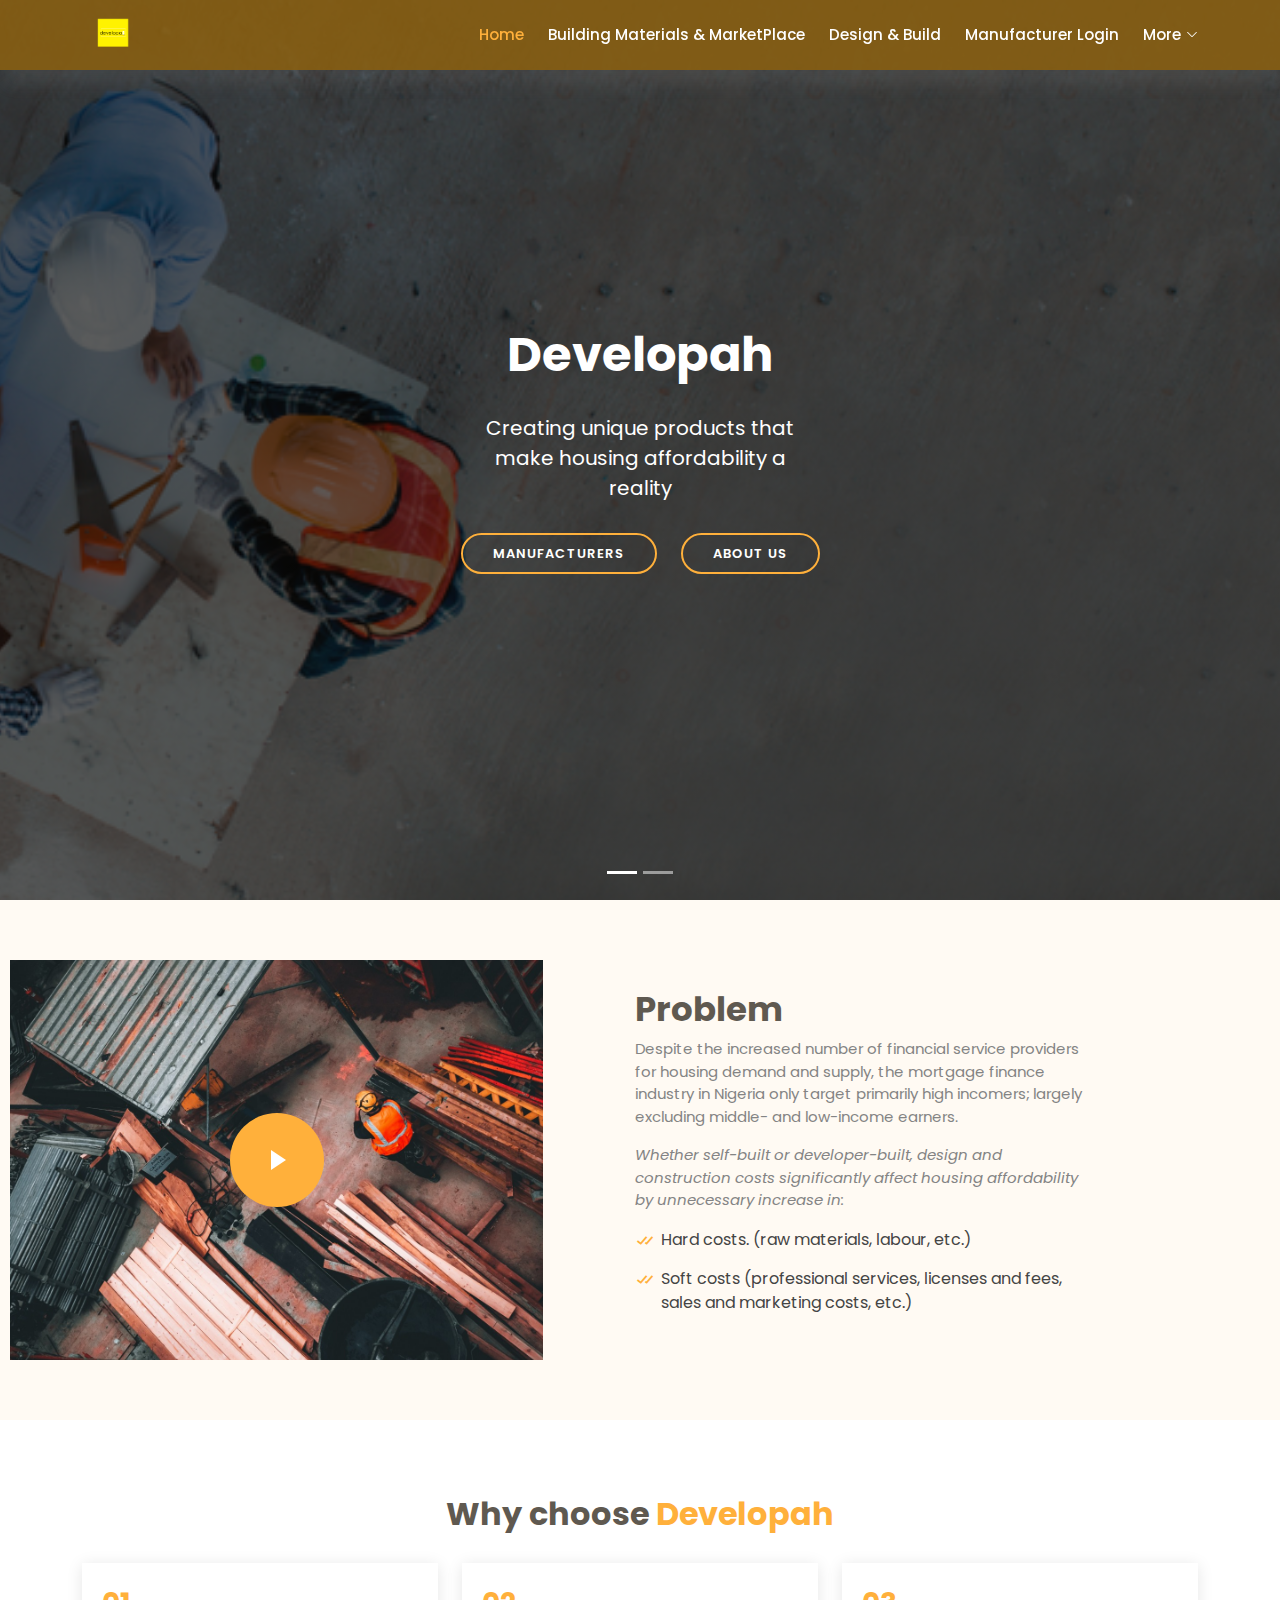
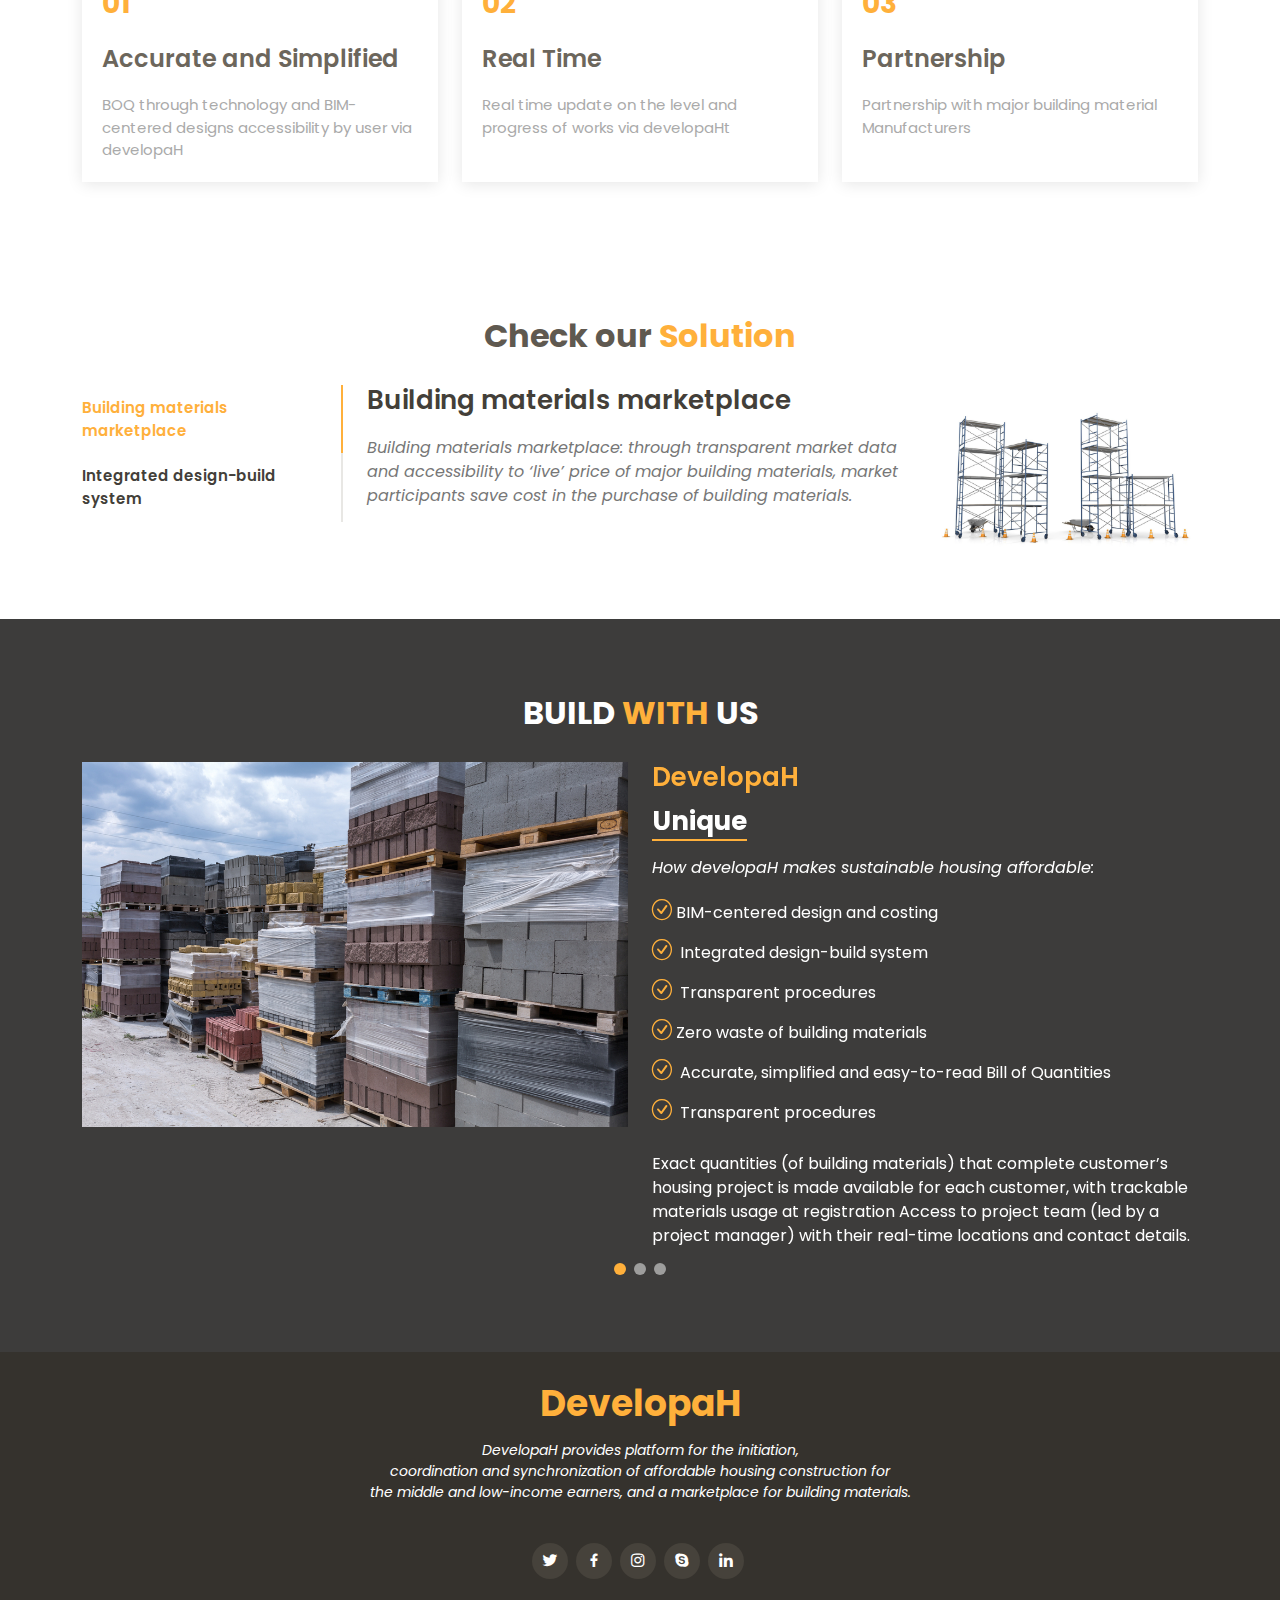
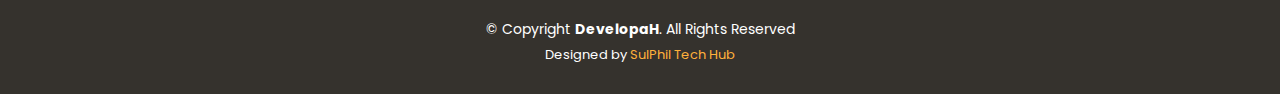
==== index.html @ 21da26ab "commit" ====
<!DOCTYPE html>
<html lang="en">

<head>
  <meta charset="utf-8">
  <meta content="width=device-width, initial-scale=1.0" name="viewport">

  <title>mydevelopah - Home</title>
  <meta content="" name="description">
  <meta content="" name="keywords">

  <!-- Favicons -->
 

  <!-- Google Fonts -->
  <link href="https://fonts.googleapis.com/css?family=Poppins:300,300i,400,400i,600,600i,700,700i|Satisfy|Comic+Neue:300,300i,400,400i,700,700i" rel="stylesheet">

  <!-- Vendor CSS Files -->
  <link href="assets/vendor/animate.css/animate.min.css" rel="stylesheet">
  <link href="assets/vendor/bootstrap/css/bootstrap.min.css" rel="stylesheet">
  <link href="assets/vendor/bootstrap-icons/bootstrap-icons.css" rel="stylesheet">
  <link href="assets/vendor/boxicons/css/boxicons.min.css" rel="stylesheet">
  <link href="assets/vendor/glightbox/css/glightbox.min.css" rel="stylesheet">
  <link href="assets/vendor/swiper/swiper-bundle.min.css" rel="stylesheet">

  <!-- Template Main CSS File -->
  <link href="assets/css/style.css" rel="stylesheet">

</head>

<body>


  <!-- ======= Header ======= -->
  <header id="header" class="fixed-top d-flex align-items-center header">
    <div class="container-fluid container-xl d-flex align-items-center justify-content-between">

      <div class="logo me-auto">
       
        <a href="index.html"><img src="assets/img/logo.png" alt="" class="img-fluid"></a>
      </div>

      <nav id="navbar" class="navbar order-last order-lg-0">
        <ul>
          <li><a class="nav-link scrollto active" href="">Home</a></li>
          <li><a class="nav-link scrollto" href="">Building Materials & MarketPlace</a></li>
          <li><a class="nav-link scrollto" href="">Design & Build</a></li>
          <li><a class="nav-link scrollto" href="">Manufacturer Login</a></li>
          <li class="dropdown"><a href="#"><span>More</span> <i class="bi bi-chevron-down"></i></a>
            <ul>
              <li><a href="#">About Us</a></li>
              <li><a href="#">Contact Us</a></li>
              <li><a href="#">Portfolio</a></li>
              <li><a href="team.html">Team</a></li>
              <li><a href="#">Partners</a></li>
            </ul>
          </li>
        </ul>
        <i class="bi bi-list mobile-nav-toggle"></i>
      </nav><!-- .navbar -->

    </div>
  </header><!-- End Header -->

  <!-- ======= Hero Section ======= -->
  <section id="hero">
    <div class="hero-container">
      <div id="heroCarousel" data-bs-interval="5000" class="carousel slide carousel-fade" data-bs-ride="carousel">

        <ol class="carousel-indicators" id="hero-carousel-indicators"></ol>

        <div class="carousel-inner" role="listbox">

          <!-- Slide 1 -->
          <div class="carousel-item active" style="background:linear-gradient(rgba(0, 0, 0, 0.3), rgba(0, 0, 0, 0.3)), url(assets/img/hero.jpg); background-position: center; background-size: cover;">
            <div class="carousel-container">
              <div class="carousel-content">
                <h2 class="animate__animated animate__fadeInDown">Developah</h2>
                <p class="animate__animated animate__fadeInUp">Creating unique products that make housing affordability a reality</p>
                <div>
                  <a href="" class="btn-menu animate__animated animate__fadeInUp scrollto">Manufacturers</a>
                  <a href="" class="btn-book animate__animated animate__fadeInUp scrollto">About Us</a>
                </div>
              </div>
            </div>
          </div>
          <div class="carousel-item" style="background:linear-gradient(rgba(0, 0, 0, 0.3), rgba(0, 0, 0, 0.3)), url(assets/img/special-4.jpg); background-position: center; background-size: cover;">
            <div class="carousel-container">
              <div class="carousel-content">
                <h2 class="animate__animated animate__fadeInDown">DevelopaH…</h2>
                <p class="animate__animated animate__fadeInUp">Creating unique products that make housing affordability a reality</p>
                <div>
                  <a href="" class="btn-menu animate__animated animate__fadeInUp scrollto">Manufacturers</a>
                  <a href="" class="btn-book animate__animated animate__fadeInUp scrollto">About Us</a>
                </div>
              </div>
            </div>
          </div>

      </div>
    </div>
  </section><!-- End Hero -->

  <main id="main">

    <!-- ======= About Section ======= -->
    <section id="about" class="about">
      <div class="container-fluid">

        <div class="row">

          <div class="col-lg-5 align-items-stretch video-box" style='background-image: url("assets/img/prom.jpg");margin-left: 10px;'>
            <a href="" class="venobox play-btn mb-4" data-vbtype="video" data-autoplay="true"></a>
          </div>

          <div class="col-lg-6 d-flex flex-column justify-content-center align-items-stretch">

            <div class="content">
              <h3><strong>Problem</strong></h3>
              <p>
                Despite the increased number of financial service providers for housing demand and supply, the mortgage finance industry in Nigeria only target primarily high incomers; largely excluding middle- and low-income earners.
                
              </p>
              <p class="fst-italic">
                Whether self-built or developer-built, design and construction costs significantly affect housing affordability by unnecessary increase in:
              </p>
              <ul>
                <li><i class="bx bx-check-double"></i> Hard costs. (raw materials, labour, etc.)</li>
                <li><i class="bx bx-check-double"></i> Soft costs (professional services, licenses and fees, sales and marketing costs, etc.)</li>
              </ul>
            </div>

          </div>

        </div>

      </div>
    </section><!-- End About Section -->

    <!-- ======= Whu Us Section ======= -->
    <section id="why-us" class="why-us">
      <div class="container">

        <div class="section-title">
          <h2>Why choose <span>Developah</span></h2>
        </div>
        <div class="row">
          <div class="col-lg-4">
            <div class="box">
              <span>01</span>
              <h4>Accurate and Simplified</h4>
              <p>BOQ through technology and BIM- centered designs accessibility by user via developaH</p>
            </div>
          </div>
          <div class="col-lg-4 mt-4 mt-lg-0">
            <div class="box">
              <span>02</span>
              <h4>Real Time</h4>
              <p>Real time update on the level and progress of works via developaHt</p>
            </div>
          </div>

          <div class="col-lg-4 mt-4 mt-lg-0">
            <div class="box">
              <span>03</span>
              <h4>Partnership</h4>
              <p>Partnership with major building material Manufacturers</p>
            </div>
          </div>

        </div>

      </div>
    </section><!-- End Whu Us Section -->

    <!-- ======= Specials Section ======= -->
    <section id="specials" class="specials">
      <div class="container">

        <div class="section-title">
          <h2>Check our <span>Solution</span></h2>
        </div>

        <div class="row">
          <div class="col-lg-3">
            <ul class="nav nav-tabs flex-column">
              <li class="nav-item">
                <a class="nav-link active show" data-bs-toggle="tab" href="#tab-1">Building materials marketplace</a>
              </li>
              <li class="nav-item">
                <a class="nav-link" data-bs-toggle="tab" href="#tab-2">Integrated design-build system</a>
              </li>
            
              </li>
            </ul>
          </div>
          <div class="col-lg-9 mt-4 mt-lg-0">
            <div class="tab-content">
              <div class="tab-pane active show" id="tab-1">
                <div class="row">
                  <div class="col-lg-8 details order-2 order-lg-1">
                    <h3>Building materials marketplace</h3>
                    <p class="fst-italic">Building materials marketplace: through transparent market data and accessibility to ‘live’ price of major building materials, market participants save cost in the purchase of building materials.
                    </p>
                  </div>
                  <div class="col-lg-4 text-center order-1 order-lg-2">
                    <img src="assets/img/Images Set_2/Image c.png" alt="" class="img-fluid">
                  </div>
                </div>
              </div>
              <div class="tab-pane" id="tab-2">
                <div class="row">
                  <div class="col-lg-8 details order-2 order-lg-1">
                    <h3>Integrated design-build system</h3>
                    
                    <p>Integrated design-build system that leverages technology, transparency and professional competence to provide affordable and sustainable housing to the middle- and low-income earners in Nigeria.
                    </p>
                  </div>
                  <div class="col-lg-4 text-center order-1 order-lg-2">
                    <img src="assets/img/Images Set_2/Image m.png" alt="" class="img-fluid">
                  </div>
                </div>
              </div>
            
           
            </div>
          </div>
        </div>

      </div>
    </section><!-- End Specials Section -->

    <!-- ======= Events Section ======= -->
    <section id="events" class="events">
      <div class="container">

        <div class="section-title">
          <h2> BUILD <span>WITH</span> US</h2>
        </div>

        <div class="events-slider swiper">
          <div class="swiper-wrapper">

            <div class="swiper-slide">
              <div class="row event-item">
                <div class="col-lg-6">
                  <img src="assets/img/special-2.jpg" class="img-fluid" alt="">
                </div>
                <div class="col-lg-6 pt-4 pt-lg-0 content">
                  <h3>DevelopaH</h3>
                  <div class="price">
                    <p><span>Unique</span></p>
                  </div>
                  <p class="fst-italic"> 
                    How developaH makes sustainable housing affordable:
                  </p>
                  <ul>
                    <li><i class="bi bi-check-circle"></i>BIM-centered design and costing</li>
                    <li><i class="bi bi-check-circle"></i> Integrated design-build system</li>
                    <li><i class="bi bi-check-circle"></i>	Transparent procedures</li>
                    <li><i class="bi bi-check-circle"></i>Zero waste of building materials</li>
                    <li><i class="bi bi-check-circle"></i> Accurate, simplified and easy-to-read Bill of Quantities</li>
                    <li><i class="bi bi-check-circle"></i>	Transparent procedures</li>
                  </ul>
                  <p>
                    Exact quantities (of building materials) that complete customer’s housing project is made available for each customer, with trackable materials usage at registration
                    Access to project team (led by a project manager) with their real-time locations and contact details.

                  </p>
                </div>
              </div>
            </div><!-- End testimonial item -->

            <div class="swiper-slide">
              <div class="row event-item">
                <div class="col-lg-6">
                  <img src="assets/img/special-3.jpg" class="img-fluid" alt="">
                </div>
                <div class="col-lg-6 pt-4 pt-lg-0 content">
                  <h3>DevelopaH</h3>
                  <div class="price">
                    <p><span>Excellent</span></p>
                  </div>
                  <p class="fst-italic"> 
                    How developaH makes sustainable housing affordable:
                  </p>
                  <ul>
                    <li><i class="bi bi-check-circle"></i>BIM-centered design and costing</li>
                    <li><i class="bi bi-check-circle"></i> Integrated design-build system</li>
                    <li><i class="bi bi-check-circle"></i>	Transparent procedures</li>
                    <li><i class="bi bi-check-circle"></i>Zero waste of building materials</li>
                    <li><i class="bi bi-check-circle"></i> Accurate, simplified and easy-to-read Bill of Quantities</li>
                    <li><i class="bi bi-check-circle"></i>	Transparent procedures</li>
                  </ul>
                  <p>
                    Exact quantities (of building materials) that complete customer’s housing project is made available for each customer, with trackable materials usage at registration
                    Access to project team (led by a project manager) with their real-time locations and contact details.

                  </p>
                </div>
              </div>
            </div><!-- End testimonial item -->

            <div class="swiper-slide">
              <div class="row event-item">
                <div class="col-lg-6">
                  <img src="assets/img/special-5.jpg" class="img-fluid" alt="">
                </div>
                <div class="col-lg-6 pt-4 pt-lg-0 content">
                  <h3>DevelopaH</h3>
                  <div class="price">
                    <p><span>Best</span></p>
                  </div>
                  <p class="fst-italic"> 
                    How developaH makes sustainable housing affordable:
                  </p>
                  <ul>
                    <li><i class="bi bi-check-circle"></i>BIM-centered design and costing</li>
                    <li><i class="bi bi-check-circle"></i> Integrated design-build system</li>
                    <li><i class="bi bi-check-circle"></i>	Transparent procedures</li>
                    <li><i class="bi bi-check-circle"></i>Zero waste of building materials</li>
                    <li><i class="bi bi-check-circle"></i> Accurate, simplified and easy-to-read Bill of Quantities</li>
                    <li><i class="bi bi-check-circle"></i>	Transparent procedures</li>
                  </ul>
                  <p>
                    Exact quantities (of building materials) that complete customer’s housing project is made available for each customer, with trackable materials usage at registration
                    Access to project team (led by a project manager) with their real-time locations and contact details.

                  </p>
                </div>
              </div>
            </div><!-- End testimonial item -->

          </div>
          <div class="swiper-pagination"></div>
        </div>

      </div>
    </section><!-- End Events Section -->




  </main><!-- End #main -->

  <!-- ======= Footer ======= -->
  <footer id="footer">
    <div class="container">
      <h3>DevelopaH</h3>
      <p>DevelopaH provides platform for the initiation, <br>coordination and synchronization of affordable
         housing construction for <br>the middle and low-income earners, and a marketplace for building materials. </p>
      <div class="social-links">
        <a href="#" class="twitter"><i class="bx bxl-twitter"></i></a>
        <a href="#" class="facebook"><i class="bx bxl-facebook"></i></a>
        <a href="#" class="instagram"><i class="bx bxl-instagram"></i></a>
        <a href="#" class="google-plus"><i class="bx bxl-skype"></i></a>
        <a href="#" class="linkedin"><i class="bx bxl-linkedin"></i></a>
      </div>
      <div class="copyright">
        &copy; Copyright <strong><span>DevelopaH</span></strong>. All Rights Reserved
      </div>
      <div class="credits">
        Designed by <a href="">SulPhil Tech Hub</a>
      </div>
    </div>
  </footer><!-- End Footer -->

  <div id="preloader"></div>

  <a href="#" class="back-to-top d-flex align-items-center justify-content-center"><i class="bi bi-arrow-up-short"></i></a>

  <!-- Vendor JS Files -->
  <script src="assets/vendor/bootstrap/js/bootstrap.bundle.min.js"></script>
  <script src="assets/vendor/glightbox/js/glightbox.min.js"></script>
  <script src="assets/vendor/isotope-layout/isotope.pkgd.min.js"></script>
  <script src="assets/vendor/php-email-form/validate.js"></script>
  <script src="assets/vendor/swiper/swiper-bundle.min.js"></script>

  <!-- Template Main JS File -->
  <script src="assets/js/main.js"></script>

</body>

</html>
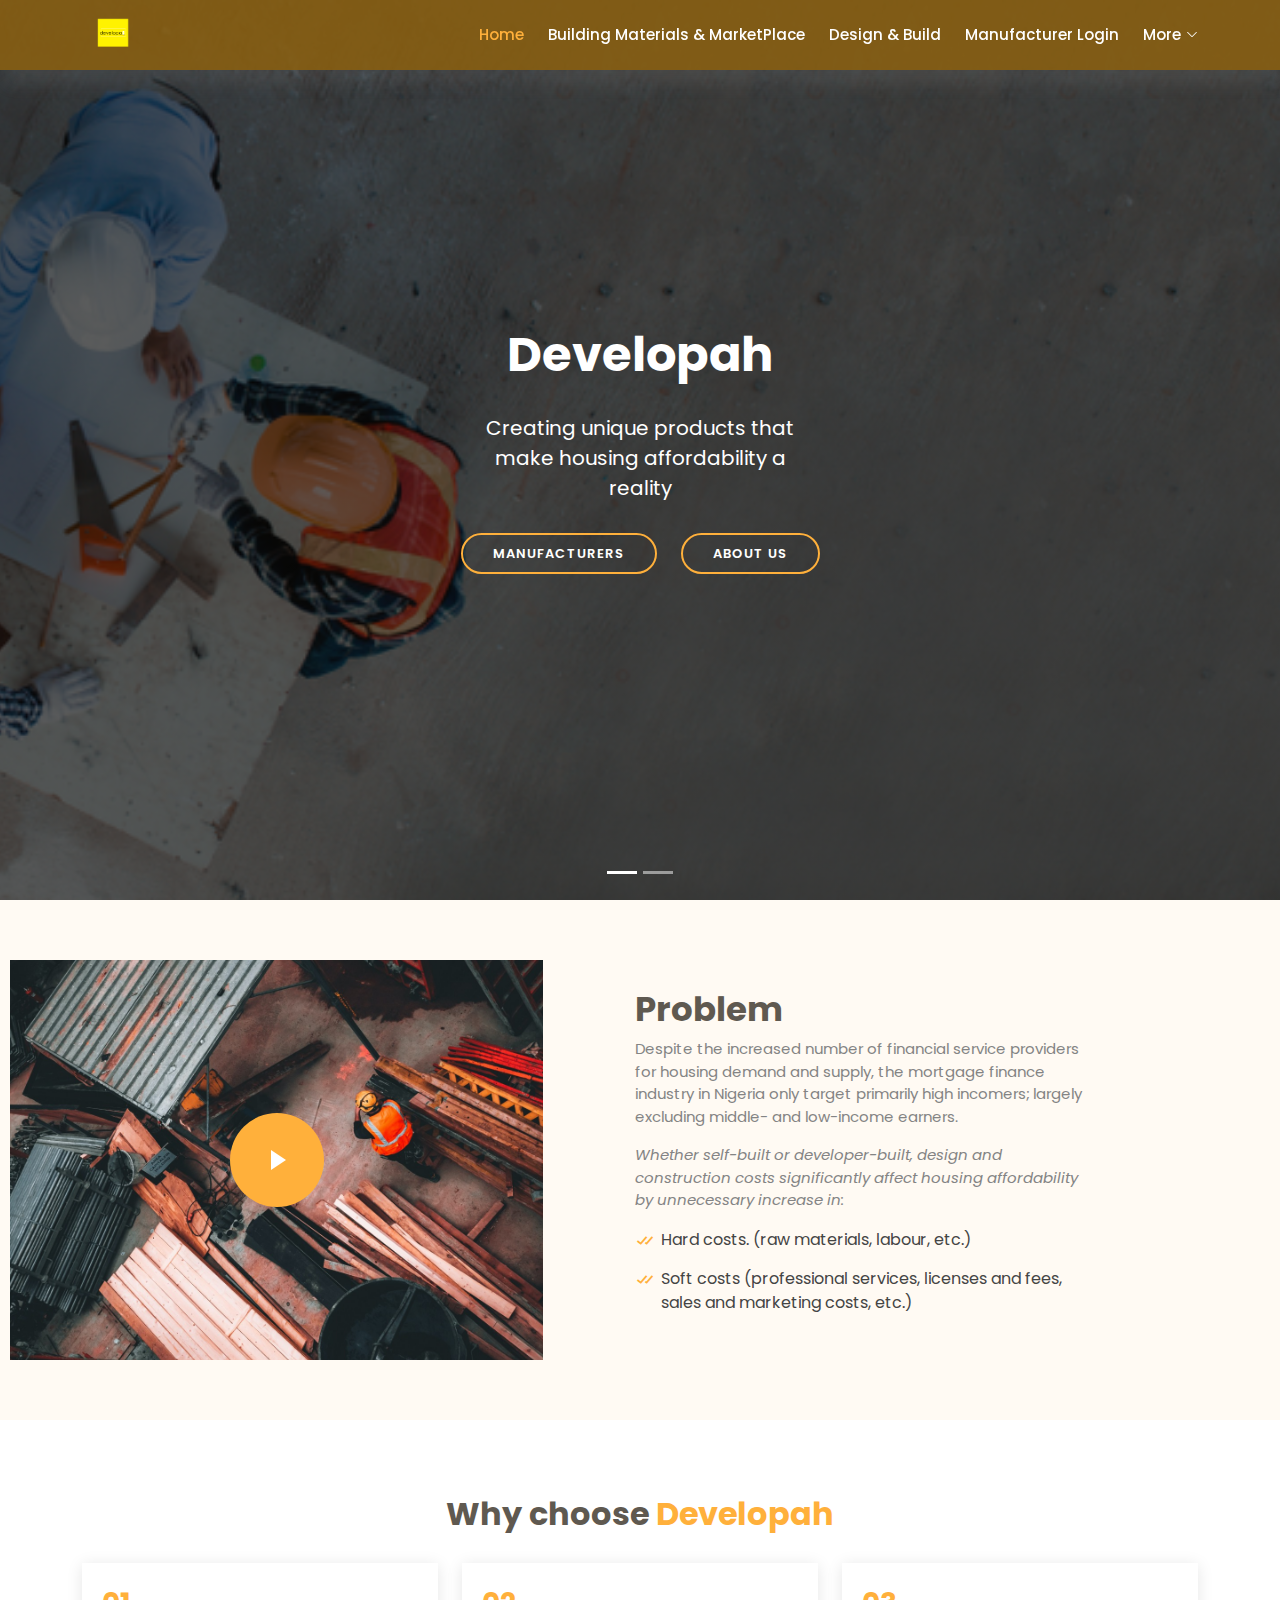
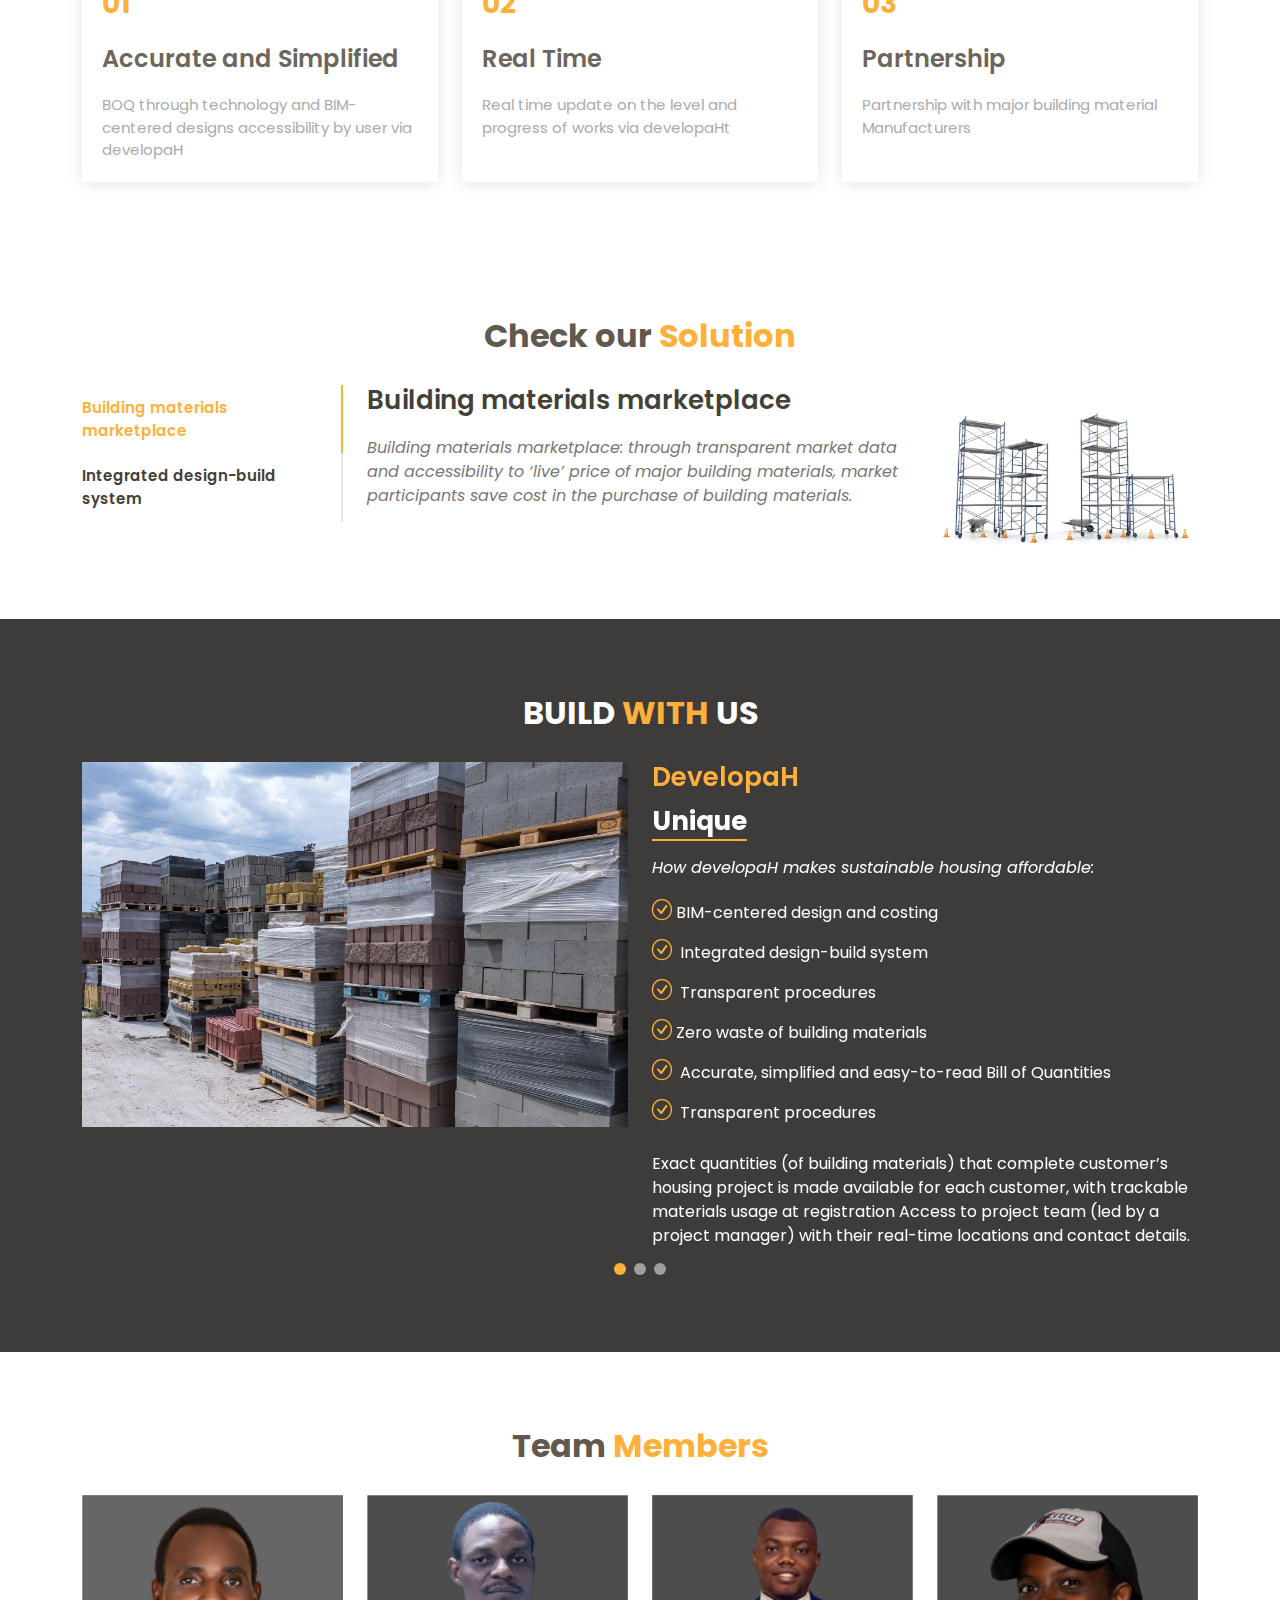
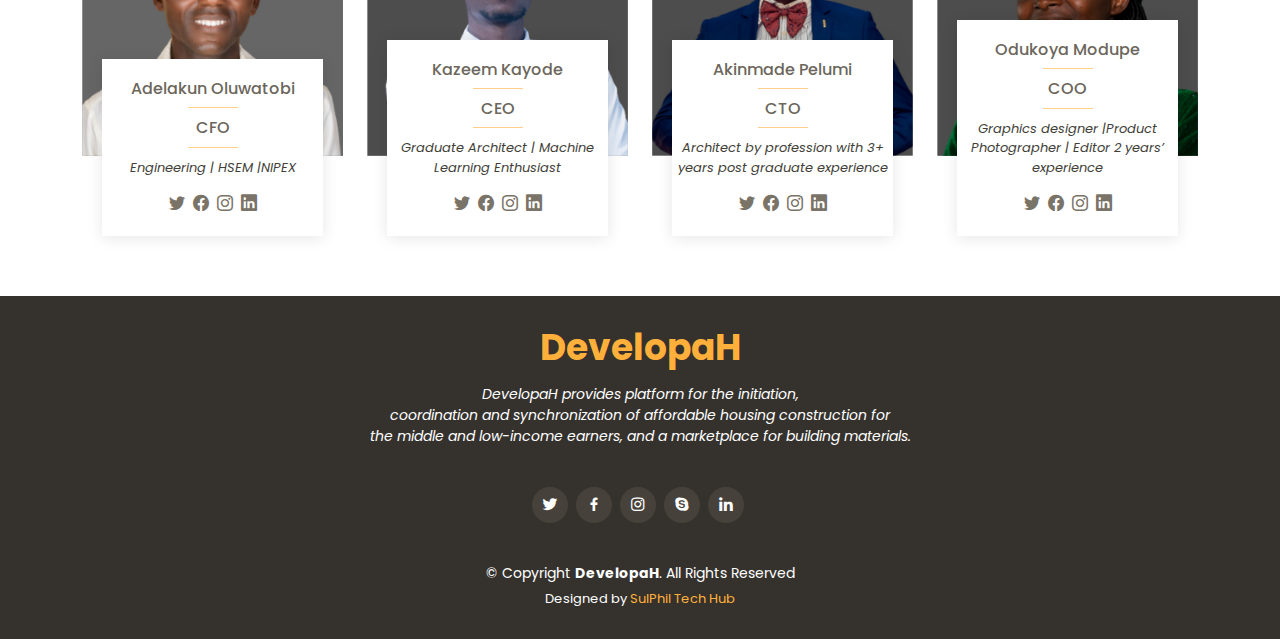
==== commit 0ff4a604: "team section" ====
--- a/index.html
+++ b/index.html
@@ -338,7 +338,92 @@
       </div>
     </section><!-- End Events Section -->
 
-
+ <!-- ======= Chefs Section ======= -->
+ <section id="chefs" class="chefs">
+  <div class="container">
+
+    <div class="section-title">
+      <h2>Team <span>Members</span></h2>
+    
+    </div>
+
+    <div class="row">
+
+      <div class="col-lg-3 col-md-6">
+        <div class="member">
+          <div class="pic"><img src="assets/img/Team Member Photos/Adelakun Oluwatobi.png" class="img-fluid" alt=""></div>
+          <div class="member-info">
+            <h4>Adelakun Oluwatobi </h4>
+            <h4>CFO</h4>
+            <span>Engineering | HSEM |NIPEX  </span>
+            <div class="social">
+              <a href=""><i class="bi bi-twitter"></i></a>
+              <a href=""><i class="bi bi-facebook"></i></a>
+              <a href=""><i class="bi bi-instagram"></i></a>
+              <a href=""><i class="bi bi-linkedin"></i></a>
+            </div>
+          </div>
+        </div>
+      </div>
+
+      <div class="col-lg-3 col-md-6">
+        <div class="member">
+          <div class="pic"><img src="assets/img/Team Member Photos/Kazeem Kayode.jpg" class="img-fluid" alt=""></div>
+          <div class="member-info">
+            <h4>Kazeem Kayode </h4>
+            <h4>CEO</h4>
+            <span>Graduate Architect | Machine Learning Enthusiast </span>
+           
+            <div class="social">
+              <a href=""><i class="bi bi-twitter"></i></a>
+              <a href=""><i class="bi bi-facebook"></i></a>
+              <a href=""><i class="bi bi-instagram"></i></a>
+              <a href=""><i class="bi bi-linkedin"></i></a>
+            </div>
+          </div>
+        </div>
+      </div>
+
+      <div class="col-lg-3 col-md-6">
+        <div class="member">
+          <div class="pic"><img src="assets/img/Team Member Photos/olum.png" class="img-fluid" alt=""></div>
+          <div class="member-info">
+            <h4>Akinmade Pelumi </h4>
+            <h4>CTO</h4>
+            <span>Architect by profession with 3+ years post graduate experience </span>
+          
+        
+            <div class="social">
+              <a href=""><i class="bi bi-twitter"></i></a>
+              <a href=""><i class="bi bi-facebook"></i></a>
+              <a href=""><i class="bi bi-instagram"></i></a>
+              <a href=""><i class="bi bi-linkedin"></i></a>
+            </div>
+          </div>
+        </div>
+      </div>
+
+      <div class="col-lg-3 col-md-6">
+        <div class="member">
+          <div class="pic"><img src="assets/img/Team Member Photos/Odukoya Modupe.jpg" class="img-fluid" alt=""></div>
+          <div class="member-info">
+            <h4>Odukoya Modupe  </h4>
+            <h4>COO</h4>
+            <span>Graphics designer |Product Photographer | Editor 2 years’ experience</span>
+           
+            <div class="social">
+              <a href=""><i class="bi bi-twitter"></i></a>
+              <a href=""><i class="bi bi-facebook"></i></a>
+              <a href=""><i class="bi bi-instagram"></i></a>
+              <a href=""><i class="bi bi-linkedin"></i></a>
+            </div>
+          </div>
+        </div>
+      </div>
+    </div>
+
+  </div>
+</section><!-- End Chefs Section -->
 
 
   </main><!-- End #main -->
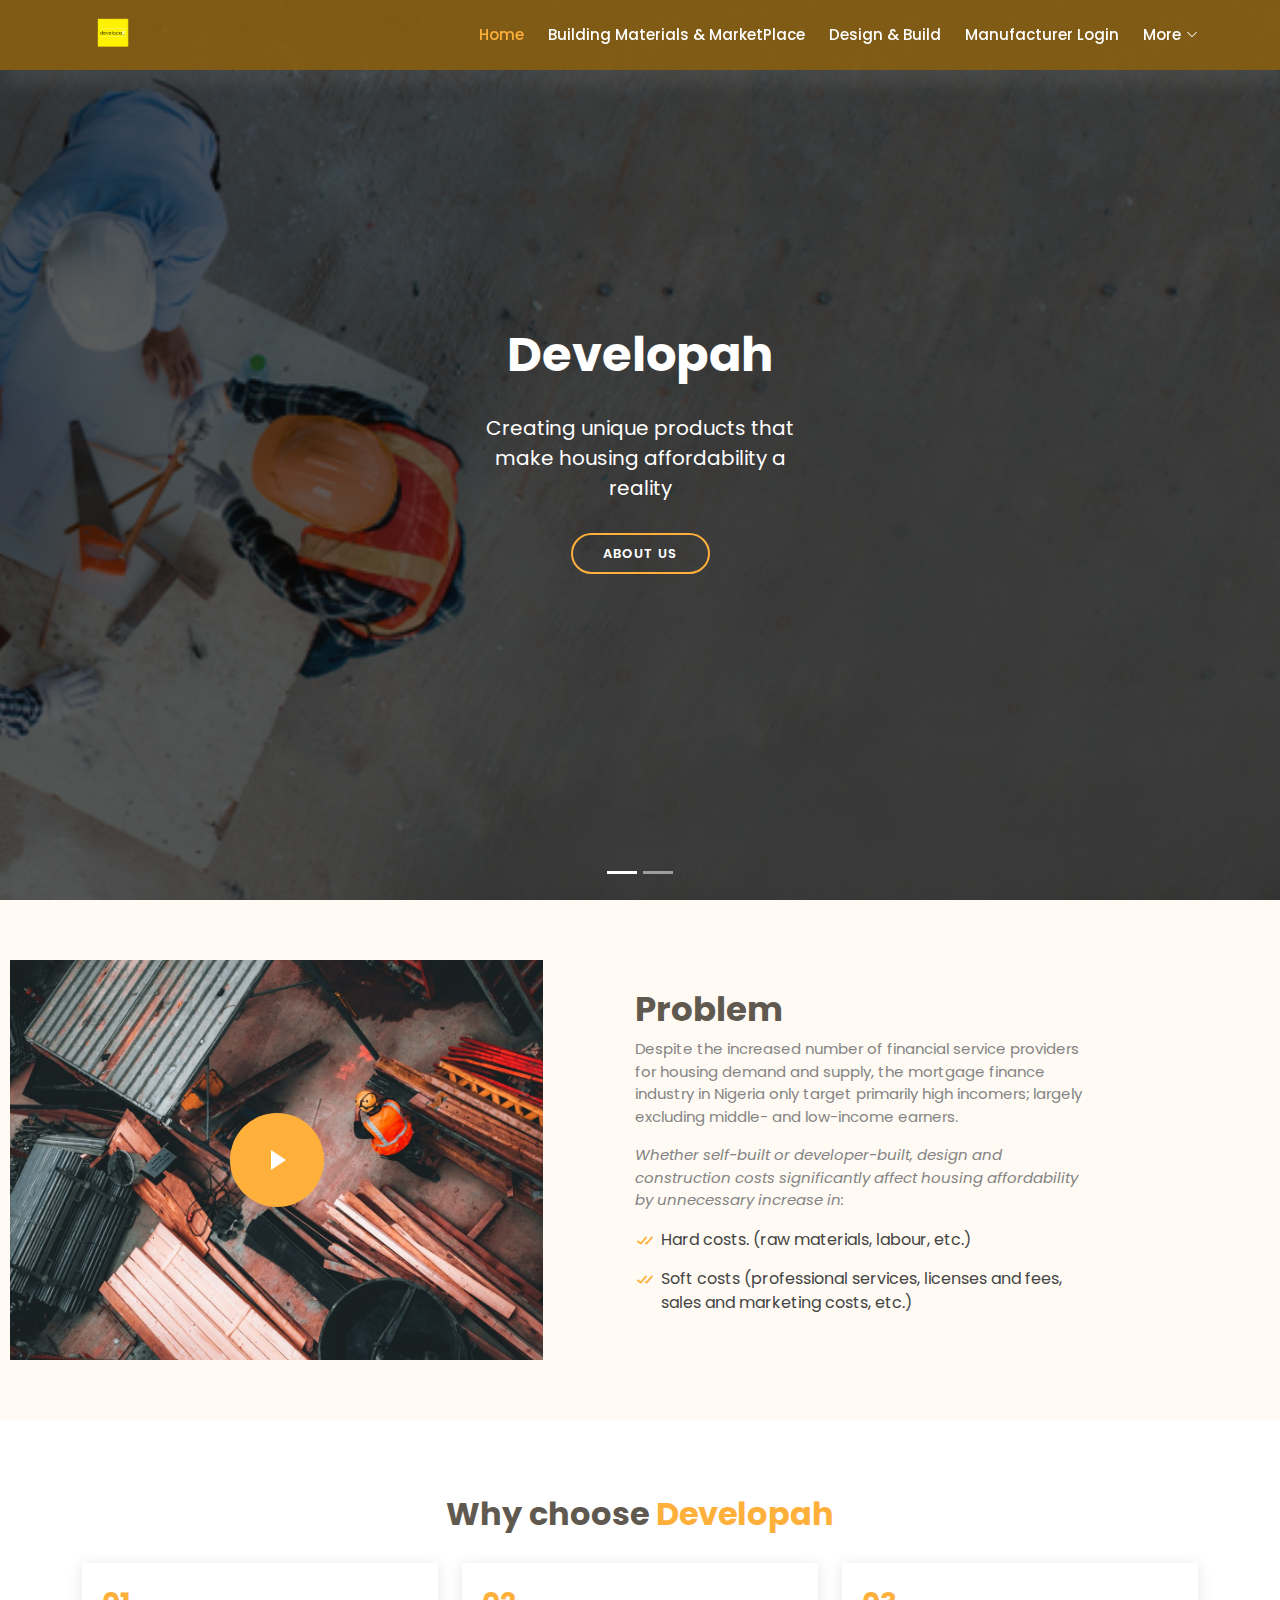
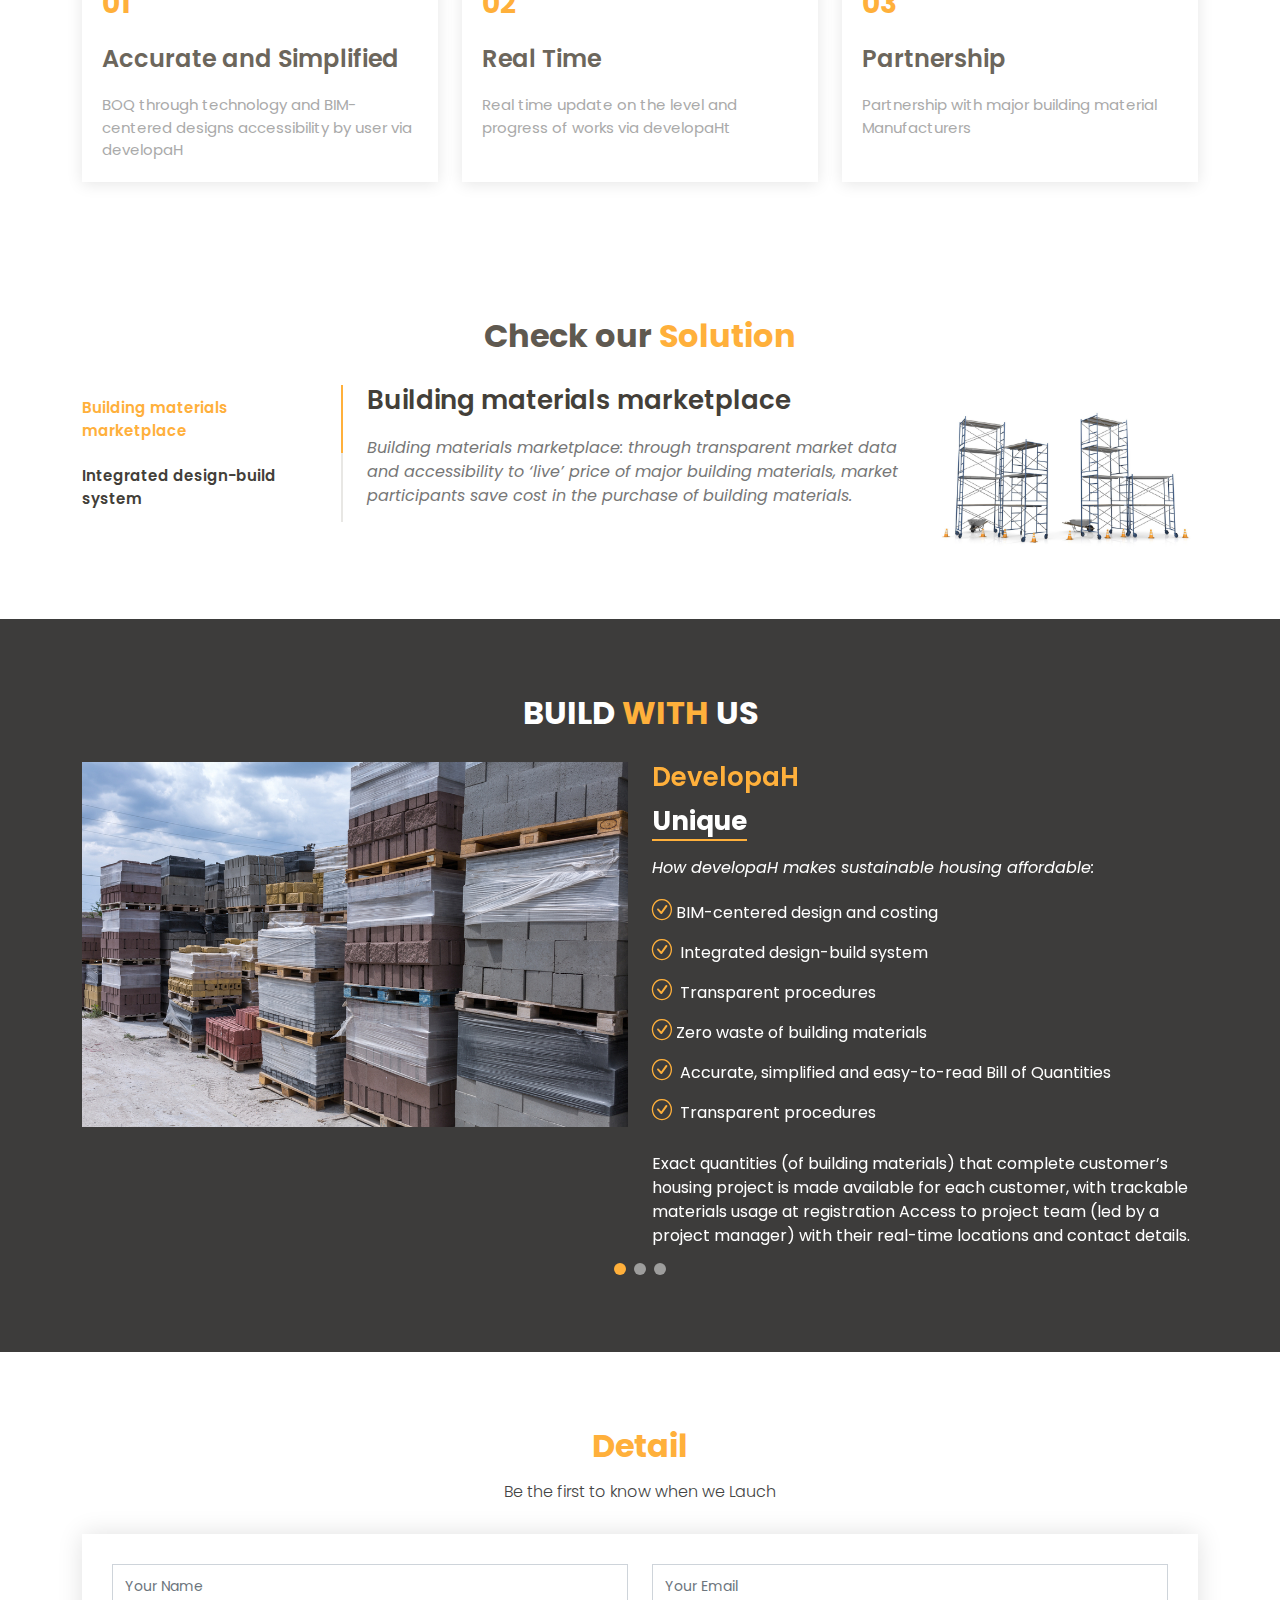
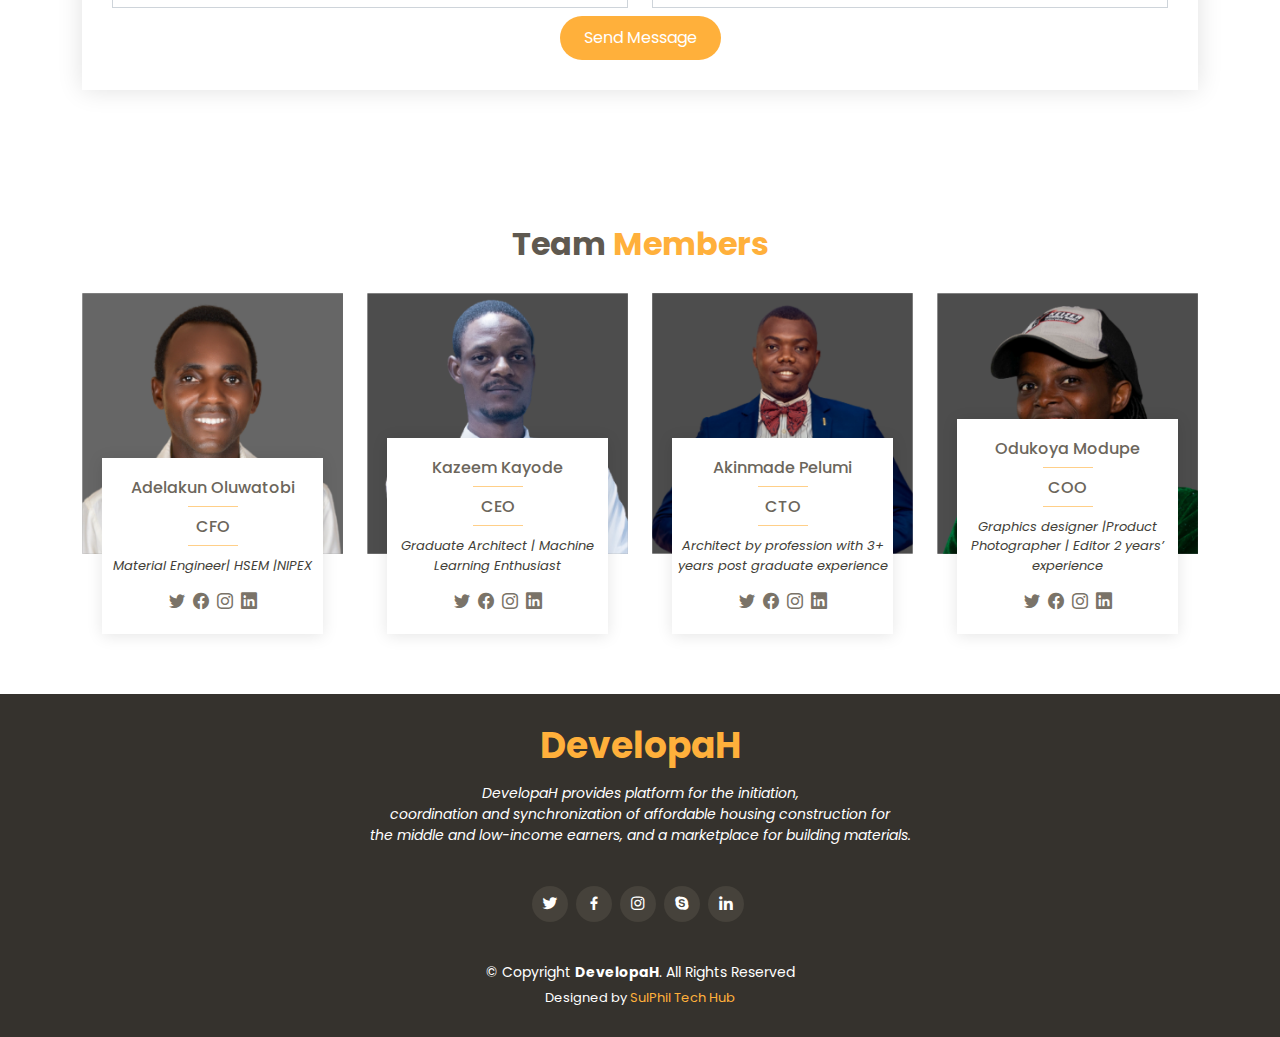
==== commit 3d7de092: "Update index.html" ====
--- a/index.html
+++ b/index.html
@@ -78,7 +78,7 @@
                 <h2 class="animate__animated animate__fadeInDown">Developah</h2>
                 <p class="animate__animated animate__fadeInUp">Creating unique products that make housing affordability a reality</p>
                 <div>
-                  <a href="" class="btn-menu animate__animated animate__fadeInUp scrollto">Manufacturers</a>
+               
                   <a href="" class="btn-book animate__animated animate__fadeInUp scrollto">About Us</a>
                 </div>
               </div>
@@ -90,7 +90,7 @@
                 <h2 class="animate__animated animate__fadeInDown">DevelopaH…</h2>
                 <p class="animate__animated animate__fadeInUp">Creating unique products that make housing affordability a reality</p>
                 <div>
-                  <a href="" class="btn-menu animate__animated animate__fadeInUp scrollto">Manufacturers</a>
+               
                   <a href="" class="btn-book animate__animated animate__fadeInUp scrollto">About Us</a>
                 </div>
               </div>
@@ -337,6 +337,54 @@
 
       </div>
     </section><!-- End Events Section -->
+     <!-- ======= Book A Table Section ======= -->
+     <section id="book-a-table" class="book-a-table">
+      <div class="container">
+        <div class="section-title">
+          <h2><span>Detail</span></h2>
+          <p>Be the first to know when we Lauch</p>
+        </div>
+        <form action="forms/book-a-table.php" method="post" role="form" class="php-email-form">
+          <div class="row">
+            <div class="col-lg-6 col-md-6 form-group">
+              <input type="text" name="name" class="form-control" id="name" placeholder="Your Name" data-rule="minlen:4" data-msg="Please enter at least 4 chars">
+              <div class="validate"></div>
+            </div>
+            <div class="col-lg-6 col-md-6 form-group mt-3 mt-md-0">
+              <input type="email" class="form-control" name="email" id="email" placeholder="Your Email" data-rule="email" data-msg="Please enter a valid email">
+              <div class="validate"></div>
+            </div>
+            <!-- <div class="col-lg-4 col-md-6 form-group mt-3 mt-md-0">
+              <input type="text" class="form-control" name="phone" id="phone" placeholder="Your Phone" data-rule="minlen:4" data-msg="Please enter at least 4 chars">
+              <div class="validate"></div>
+            </div> -->
+            <!-- <div class="col-lg-4 col-md-6 form-group mt-3">
+              <input type="text" name="date" class="form-control" id="date" placeholder="Date" data-rule="minlen:4" data-msg="Please enter at least 4 chars">
+              <div class="validate"></div>
+            </div>
+            <div class="col-lg-4 col-md-6 form-group mt-3">
+              <input type="text" class="form-control" name="time" id="time" placeholder="Time" data-rule="minlen:4" data-msg="Please enter at least 4 chars">
+              <div class="validate"></div>
+            </div>
+            <div class="col-lg-4 col-md-6 form-group mt-3">
+              <input type="number" class="form-control" name="people" id="people" placeholder="# of people" data-rule="minlen:1" data-msg="Please enter at least 1 chars">
+              <div class="validate"></div>
+            </div>
+          </div>
+          <div class="form-group mt-3">
+            <textarea class="form-control" name="message" rows="5" placeholder="Message"></textarea>
+            <div class="validate"></div>
+          </div>
+          <div class="mb-3">
+            <div class="loading">Loading</div>
+            <div class="error-message"></div>
+            <div class="sent-message">Your booking request was sent. We will call back or send an Email to confirm your reservation. Thank you!</div>
+          </div> -->
+          <div class="text-center"><button type="submit">Send Message</button></div>
+        </form>
+
+      </div>
+    </section><!-- End Book A Table Section -->
 
  <!-- ======= Chefs Section ======= -->
  <section id="chefs" class="chefs">
@@ -355,7 +403,7 @@
           <div class="member-info">
             <h4>Adelakun Oluwatobi </h4>
             <h4>CFO</h4>
-            <span>Engineering | HSEM |NIPEX  </span>
+            <span>Material Engineer| HSEM |NIPEX  </span>
             <div class="social">
               <a href=""><i class="bi bi-twitter"></i></a>
               <a href=""><i class="bi bi-facebook"></i></a>
--- a/assets/css/style.css
+++ b/assets/css/style.css
@@ -748,11 +748,11 @@
   margin: 0;
   padding: 0;
 }
-.why-us .box:hover {
+/* .why-us .box:hover {
   background: #ffb03b;
   padding: 30px 30px 70px 30px;
   /* box-shadow: 20px 15px 30px #ffb03b; */
-}
+} */
 .why-us .box:hover span, .why-us .box:hover h4, .why-us .box:hover p {
   color: #fff;
 }
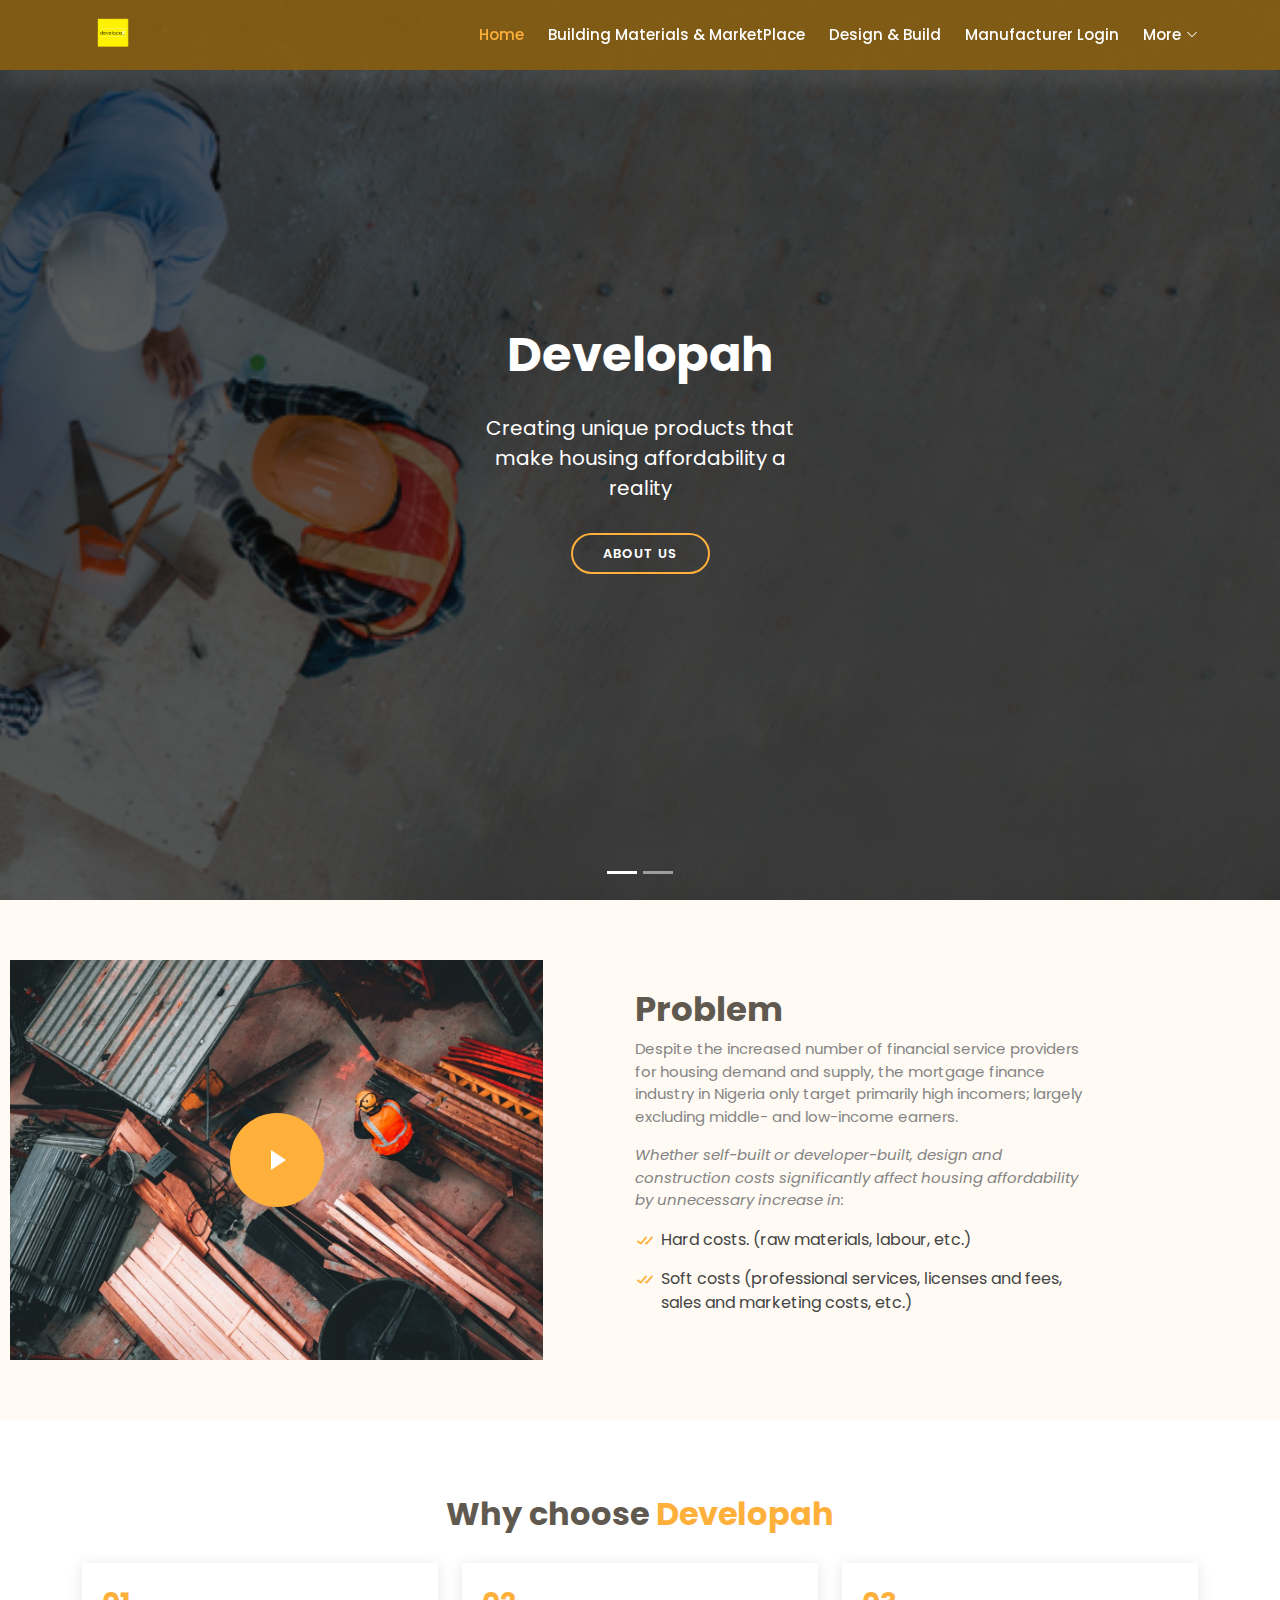
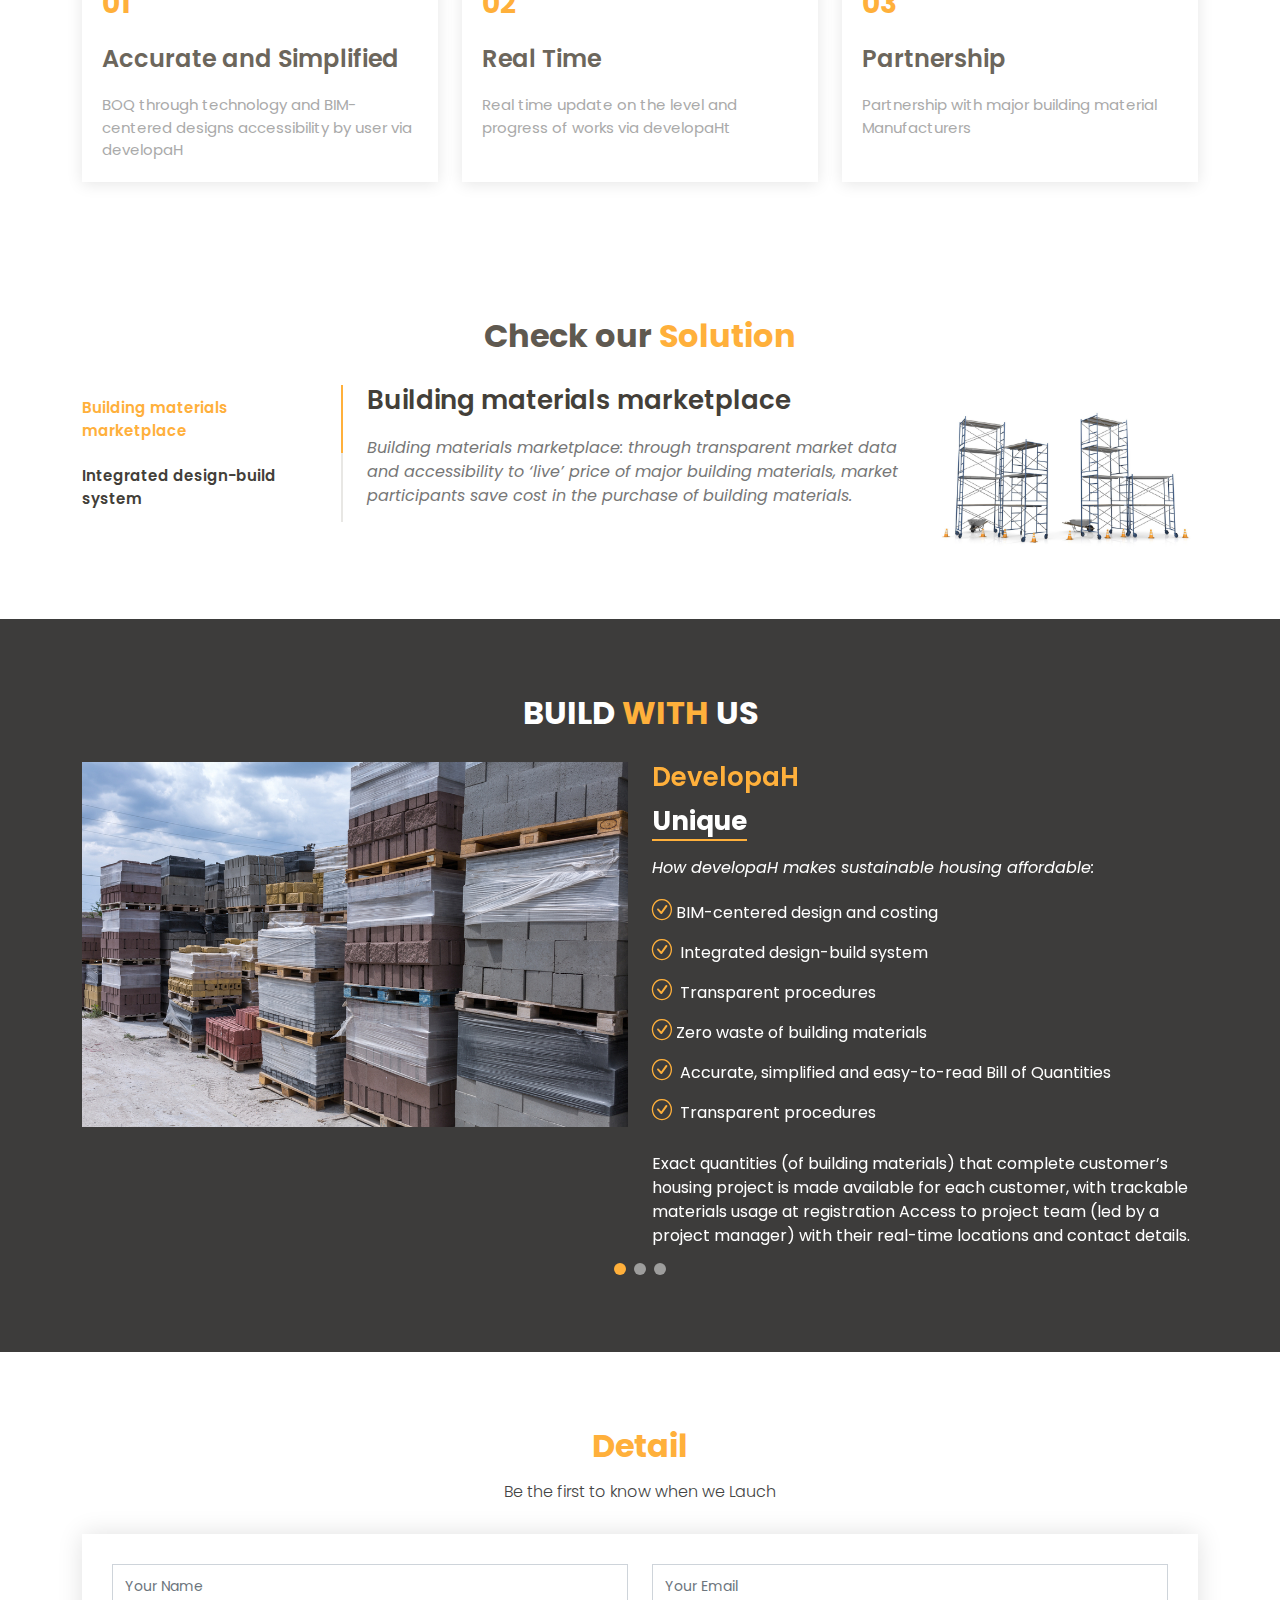
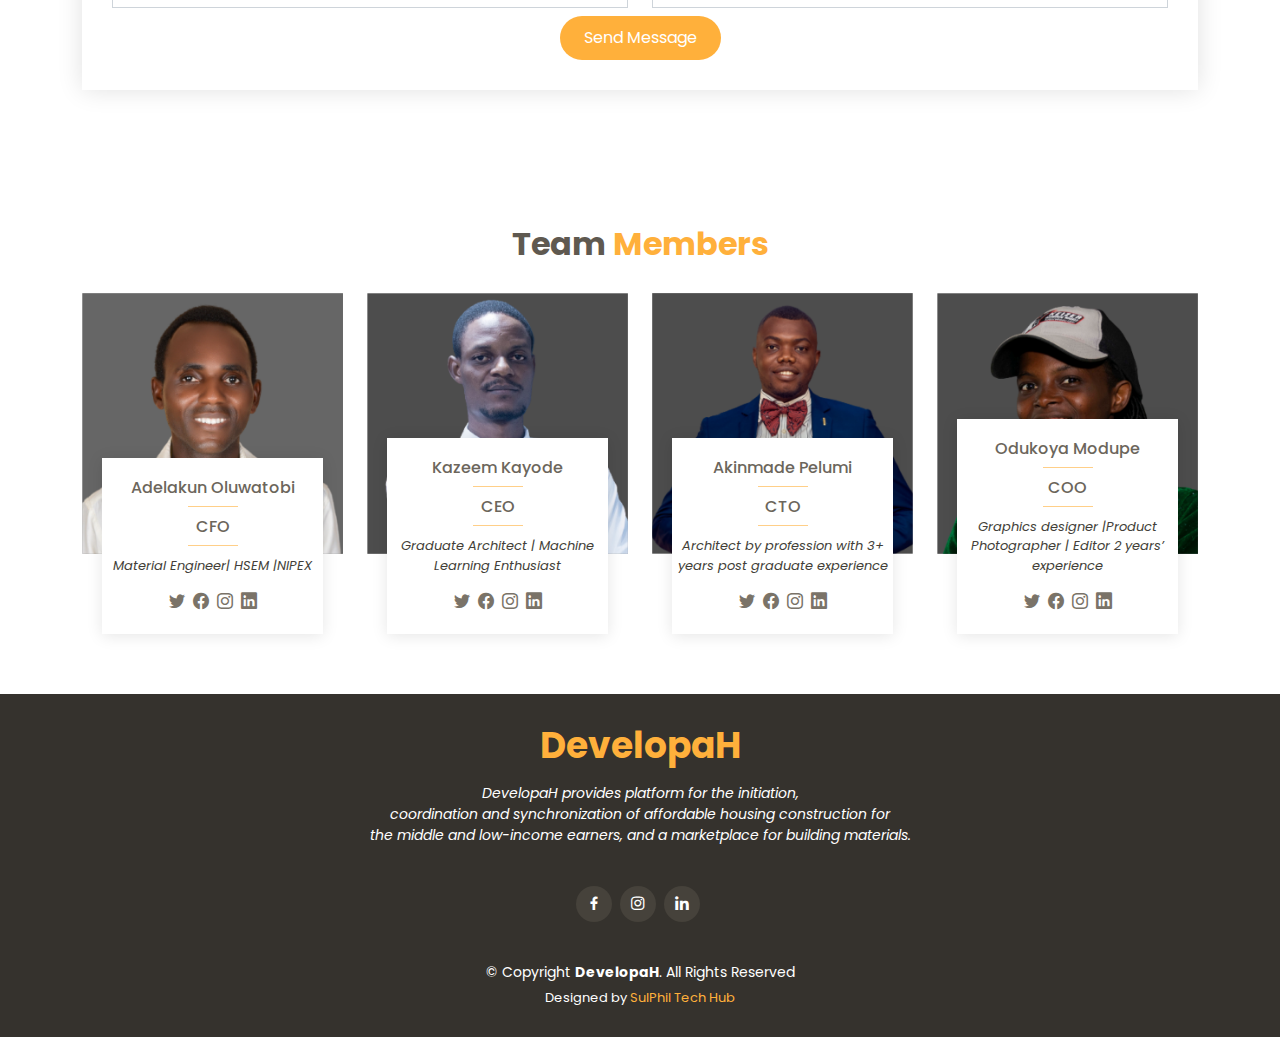
==== commit fdfba86a: "Major updated" ====
--- a/index.html
+++ b/index.html
@@ -42,16 +42,15 @@
 
       <nav id="navbar" class="navbar order-last order-lg-0">
         <ul>
-          <li><a class="nav-link scrollto active" href="">Home</a></li>
+          <li><a class="nav-link scrollto active" href="index.html">Home</a></li>
           <li><a class="nav-link scrollto" href="">Building Materials & MarketPlace</a></li>
           <li><a class="nav-link scrollto" href="">Design & Build</a></li>
           <li><a class="nav-link scrollto" href="">Manufacturer Login</a></li>
           <li class="dropdown"><a href="#"><span>More</span> <i class="bi bi-chevron-down"></i></a>
             <ul>
-              <li><a href="#">About Us</a></li>
-              <li><a href="#">Contact Us</a></li>
+              <li><a href="about.html">About Us</a></li>
+              <li><a href="contact.html">Contact Us</a></li>
               <li><a href="#">Portfolio</a></li>
-              <li><a href="team.html">Team</a></li>
               <li><a href="#">Partners</a></li>
             </ul>
           </li>
@@ -354,32 +353,7 @@
               <input type="email" class="form-control" name="email" id="email" placeholder="Your Email" data-rule="email" data-msg="Please enter a valid email">
               <div class="validate"></div>
             </div>
-            <!-- <div class="col-lg-4 col-md-6 form-group mt-3 mt-md-0">
-              <input type="text" class="form-control" name="phone" id="phone" placeholder="Your Phone" data-rule="minlen:4" data-msg="Please enter at least 4 chars">
-              <div class="validate"></div>
-            </div> -->
-            <!-- <div class="col-lg-4 col-md-6 form-group mt-3">
-              <input type="text" name="date" class="form-control" id="date" placeholder="Date" data-rule="minlen:4" data-msg="Please enter at least 4 chars">
-              <div class="validate"></div>
-            </div>
-            <div class="col-lg-4 col-md-6 form-group mt-3">
-              <input type="text" class="form-control" name="time" id="time" placeholder="Time" data-rule="minlen:4" data-msg="Please enter at least 4 chars">
-              <div class="validate"></div>
-            </div>
-            <div class="col-lg-4 col-md-6 form-group mt-3">
-              <input type="number" class="form-control" name="people" id="people" placeholder="# of people" data-rule="minlen:1" data-msg="Please enter at least 1 chars">
-              <div class="validate"></div>
-            </div>
-          </div>
-          <div class="form-group mt-3">
-            <textarea class="form-control" name="message" rows="5" placeholder="Message"></textarea>
-            <div class="validate"></div>
-          </div>
-          <div class="mb-3">
-            <div class="loading">Loading</div>
-            <div class="error-message"></div>
-            <div class="sent-message">Your booking request was sent. We will call back or send an Email to confirm your reservation. Thank you!</div>
-          </div> -->
+           
           <div class="text-center"><button type="submit">Send Message</button></div>
         </form>
 
@@ -483,10 +457,8 @@
       <p>DevelopaH provides platform for the initiation, <br>coordination and synchronization of affordable
          housing construction for <br>the middle and low-income earners, and a marketplace for building materials. </p>
       <div class="social-links">
-        <a href="#" class="twitter"><i class="bx bxl-twitter"></i></a>
-        <a href="#" class="facebook"><i class="bx bxl-facebook"></i></a>
-        <a href="#" class="instagram"><i class="bx bxl-instagram"></i></a>
-        <a href="#" class="google-plus"><i class="bx bxl-skype"></i></a>
+        <a href="https://www.facebook.com/Developah-10023817244421/" class="facebook"><i class="bx bxl-facebook"></i></a>
+        <a href="https://www.LinkedIn.com/company/developah" class="instagram"><i class="bx bxl-instagram"></i></a>
         <a href="#" class="linkedin"><i class="bx bxl-linkedin"></i></a>
       </div>
       <div class="copyright">
--- a/assets/css/style.css
+++ b/assets/css/style.css
@@ -748,11 +748,6 @@
   margin: 0;
   padding: 0;
 }
-/* .why-us .box:hover {
-  background: #ffb03b;
-  padding: 30px 30px 70px 30px;
-  /* box-shadow: 20px 15px 30px #ffb03b; */
-} */
 .why-us .box:hover span, .why-us .box:hover h4, .why-us .box:hover p {
   color: #fff;
 }
@@ -1245,6 +1240,9 @@
   box-shadow: 0px 2px 15px rgba(0, 0, 0, 0.1);
   padding: 30px;
 }
+.contact h2{
+  margin-top: 100px;
+}
 .contact .info {
   background: #fff;
 }
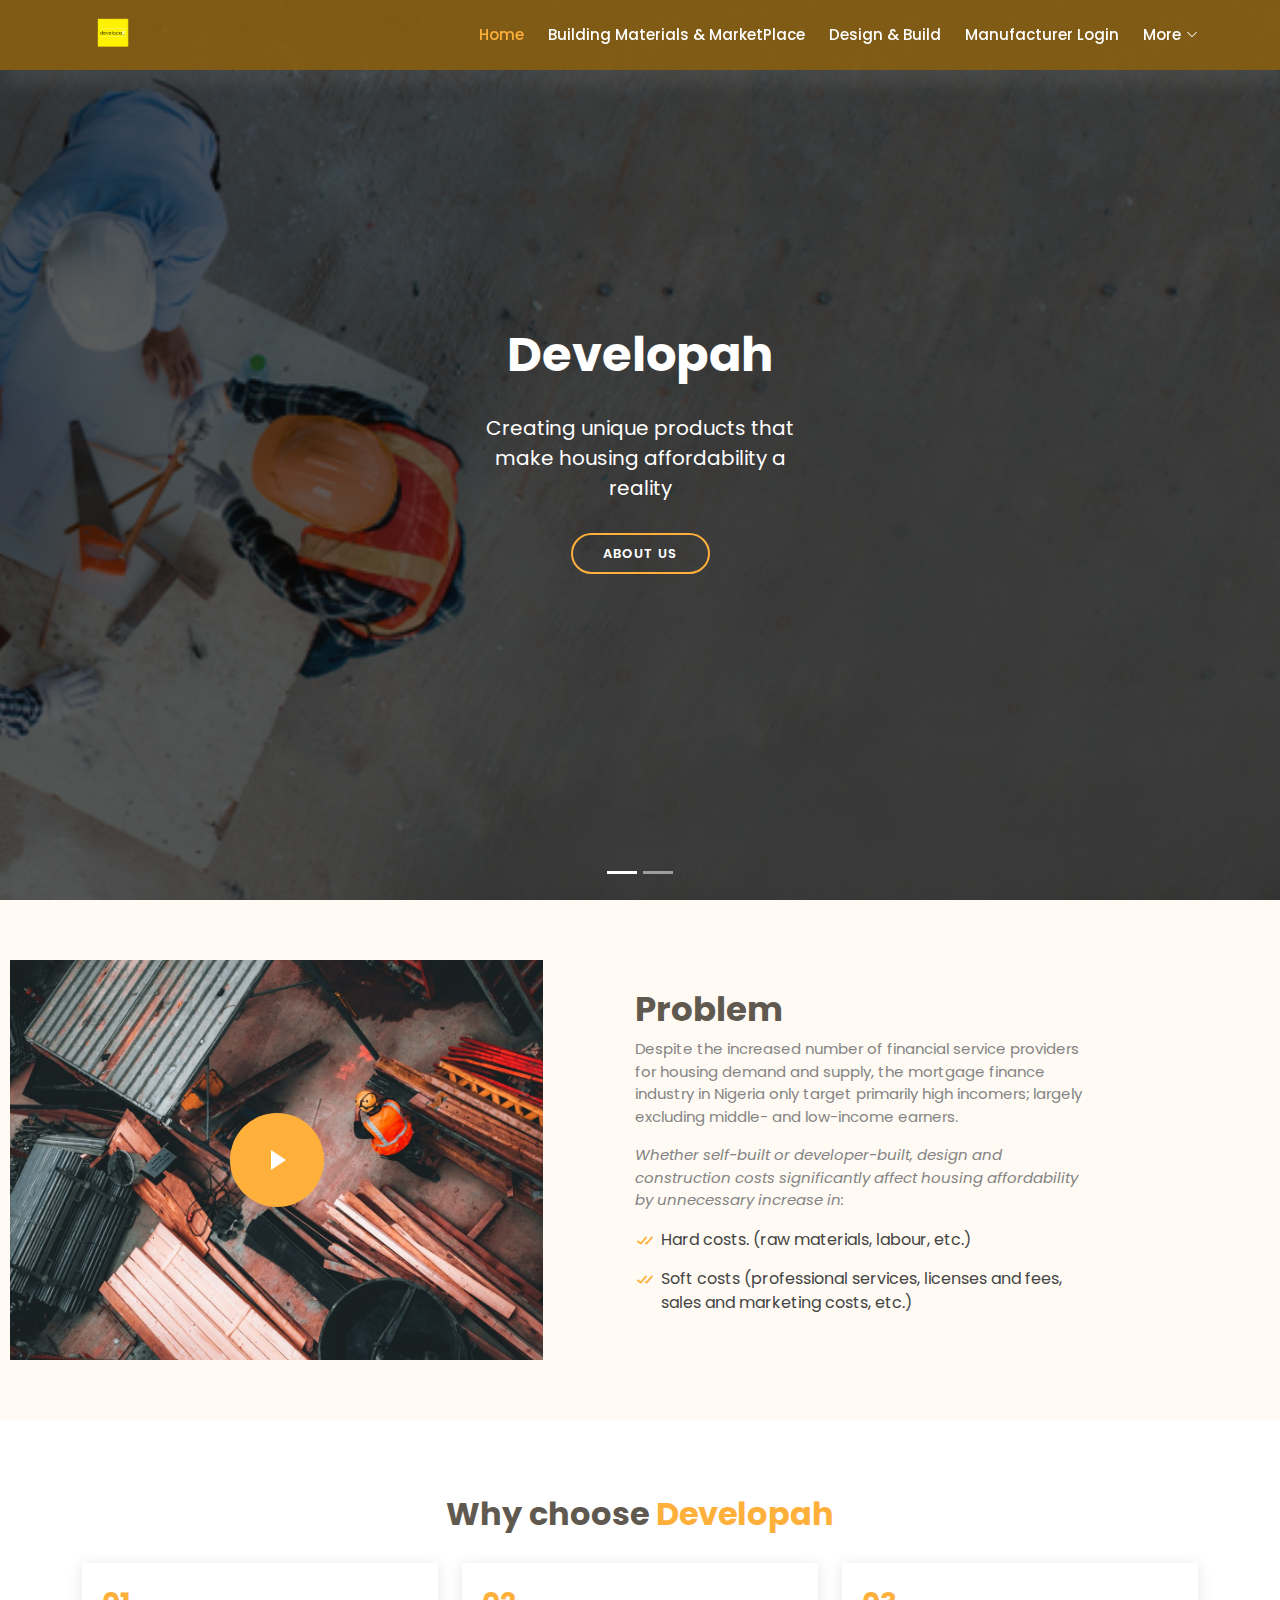
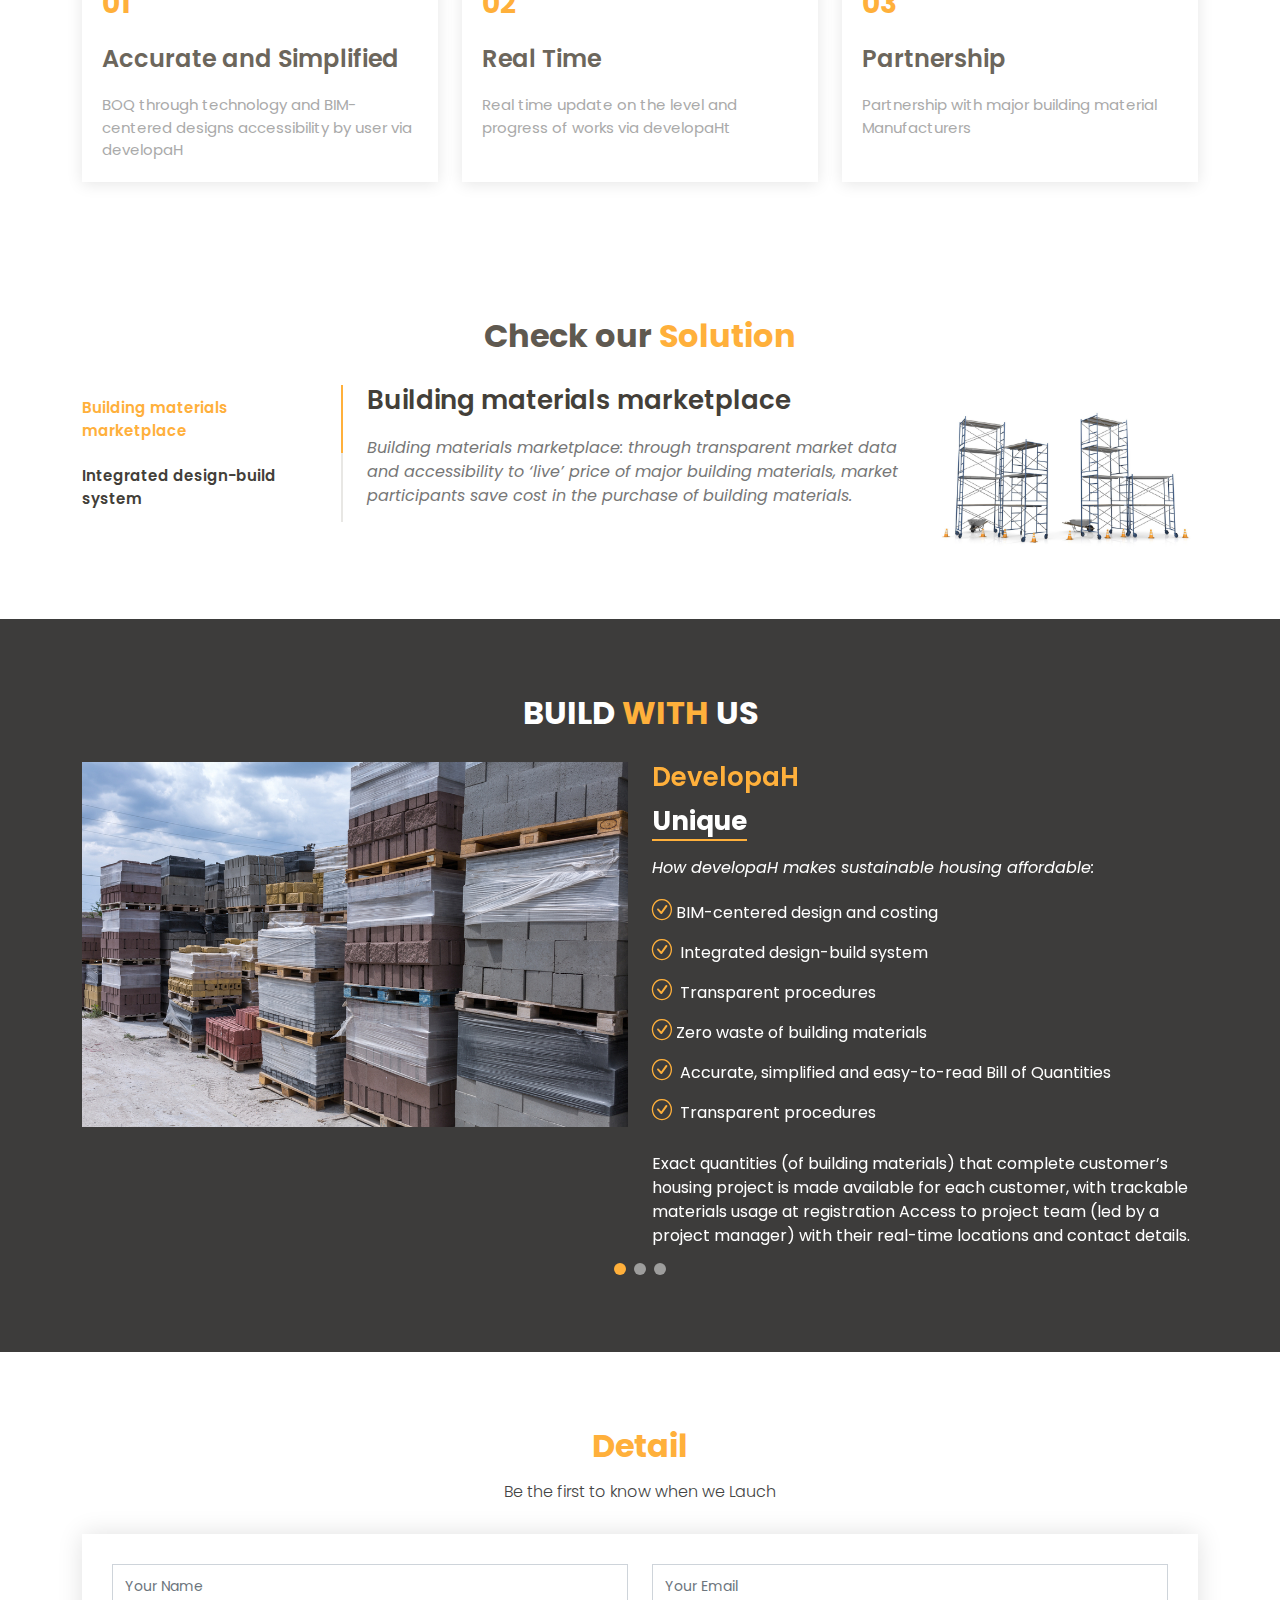
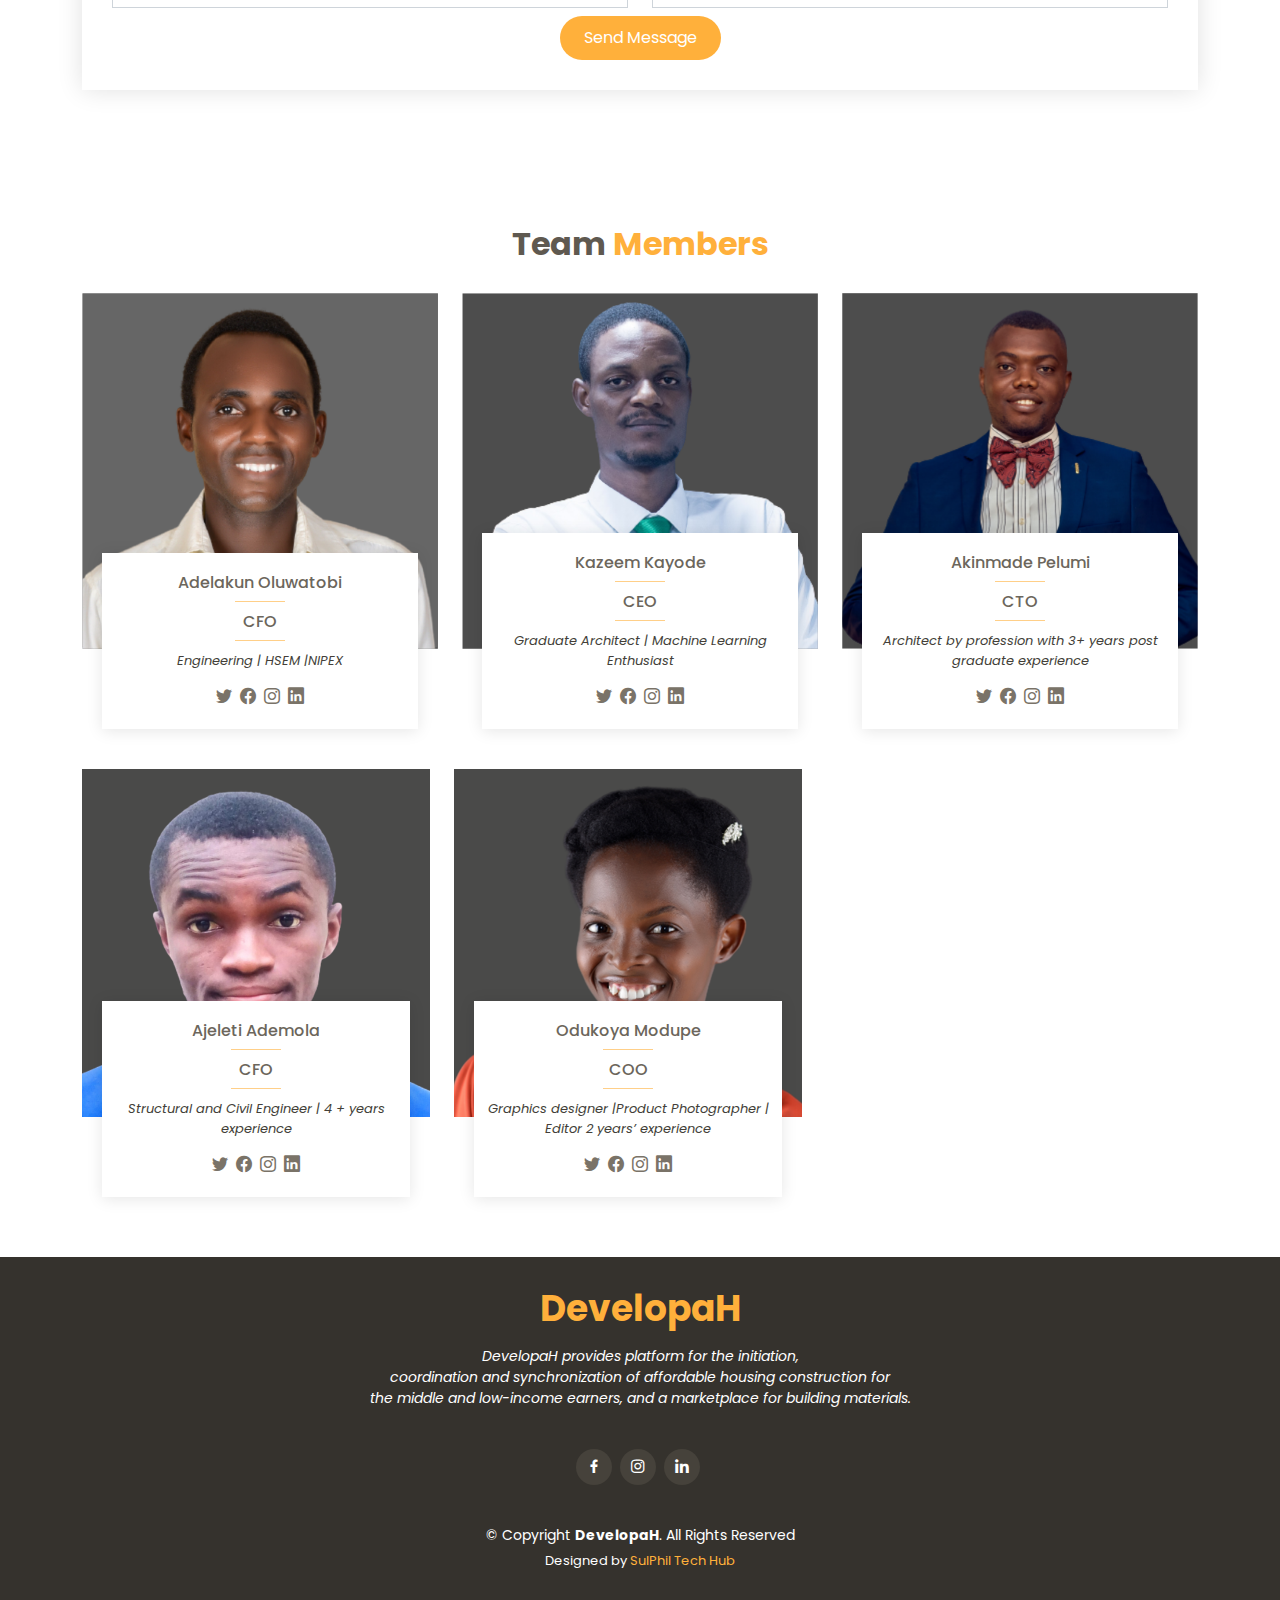
==== commit 2cefda1b: "team members added" ====
--- a/index.html
+++ b/index.html
@@ -109,7 +109,7 @@
         <div class="row">
 
           <div class="col-lg-5 align-items-stretch video-box" style='background-image: url("assets/img/prom.jpg");margin-left: 10px;'>
-            <a href="" class="venobox play-btn mb-4" data-vbtype="video" data-autoplay="true"></a>
+            <a href="assets/video/Developah 1_1_050448.mp4" class="venobox play-btn mb-4" data-vbtype="video" data-autoplay="true"></a>
           </div>
 
           <div class="col-lg-6 d-flex flex-column justify-content-center align-items-stretch">
@@ -371,13 +371,13 @@
 
     <div class="row">
 
-      <div class="col-lg-3 col-md-6">
+      <div class="col-lg-4 col-md-6">
         <div class="member">
           <div class="pic"><img src="assets/img/Team Member Photos/Adelakun Oluwatobi.png" class="img-fluid" alt=""></div>
           <div class="member-info">
             <h4>Adelakun Oluwatobi </h4>
             <h4>CFO</h4>
-            <span>Material Engineer| HSEM |NIPEX  </span>
+            <span>Engineering | HSEM |NIPEX  </span>
             <div class="social">
               <a href=""><i class="bi bi-twitter"></i></a>
               <a href=""><i class="bi bi-facebook"></i></a>
@@ -388,7 +388,7 @@
         </div>
       </div>
 
-      <div class="col-lg-3 col-md-6">
+      <div class="col-lg-4 col-md-6">
         <div class="member">
           <div class="pic"><img src="assets/img/Team Member Photos/Kazeem Kayode.jpg" class="img-fluid" alt=""></div>
           <div class="member-info">
@@ -406,7 +406,7 @@
         </div>
       </div>
 
-      <div class="col-lg-3 col-md-6">
+      <div class="col-lg-4 col-md-6">
         <div class="member">
           <div class="pic"><img src="assets/img/Team Member Photos/olum.png" class="img-fluid" alt=""></div>
           <div class="member-info">
@@ -425,23 +425,44 @@
         </div>
       </div>
 
-      <div class="col-lg-3 col-md-6">
-        <div class="member">
-          <div class="pic"><img src="assets/img/Team Member Photos/Odukoya Modupe.jpg" class="img-fluid" alt=""></div>
-          <div class="member-info">
-            <h4>Odukoya Modupe  </h4>
-            <h4>COO</h4>
-            <span>Graphics designer |Product Photographer | Editor 2 years’ experience</span>
-           
-            <div class="social">
-              <a href=""><i class="bi bi-twitter"></i></a>
-              <a href=""><i class="bi bi-facebook"></i></a>
-              <a href=""><i class="bi bi-instagram"></i></a>
-              <a href=""><i class="bi bi-linkedin"></i></a>
-            </div>
-          </div>
-        </div>
-      </div>
+      <div class="row" style="margin-top: 40px;">
+
+        <div class="col-lg-4 col-md-6">
+          <div class="member">
+            <div class="pic"><img src="assets/img/Team Member Photos/adeji.png" class="img-fluid" alt=""></div>
+            <div class="member-info">
+              <h4>Ajeleti Ademola </h4>
+              <h4>CFO</h4>
+              <span>Structural and Civil Engineer | 4 + years experience  </span>
+              <div class="social">
+                <a href=""><i class="bi bi-twitter"></i></a>
+                <a href=""><i class="bi bi-facebook"></i></a>
+                <a href=""><i class="bi bi-instagram"></i></a>
+                <a href=""><i class="bi bi-linkedin"></i></a>
+              </div>
+            </div>
+          </div>
+        </div>
+
+        <div class="col-lg-4 col-md-6">
+          <div class="member">
+            <div class="pic"><img src="assets/img/Team Member Photos/odukoya.png" class="img-fluid" alt=""></div>
+            <div class="member-info">
+              <h4>Odukoya Modupe  </h4>
+              <h4>COO</h4>
+              <span>Graphics designer |Product Photographer | Editor 2 years’ experience</span>
+             
+              <div class="social">
+                <a href=""><i class="bi bi-twitter"></i></a>
+                <a href=""><i class="bi bi-facebook"></i></a>
+                <a href=""><i class="bi bi-instagram"></i></a>
+                <a href=""><i class="bi bi-linkedin"></i></a>
+              </div>
+            </div>
+          </div>
+        </div>
+    </div>
+
     </div>
 
   </div>
